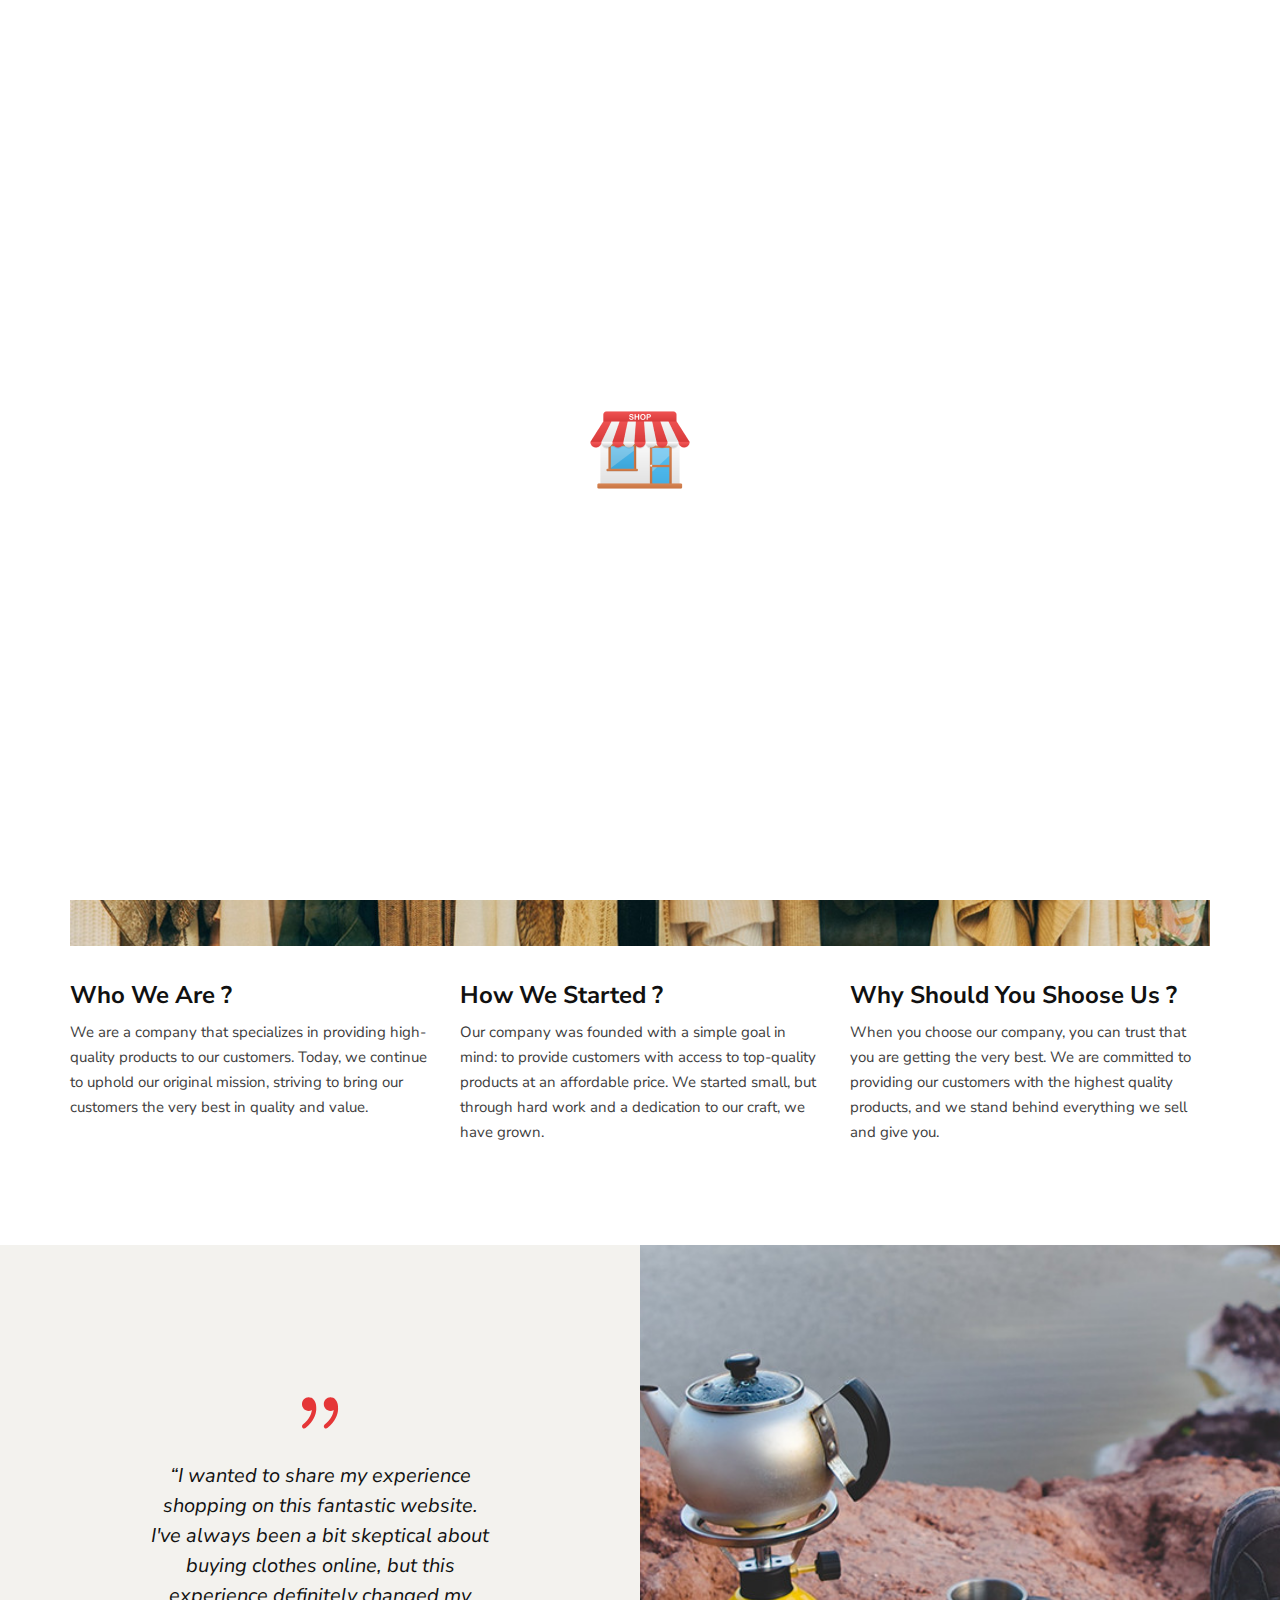
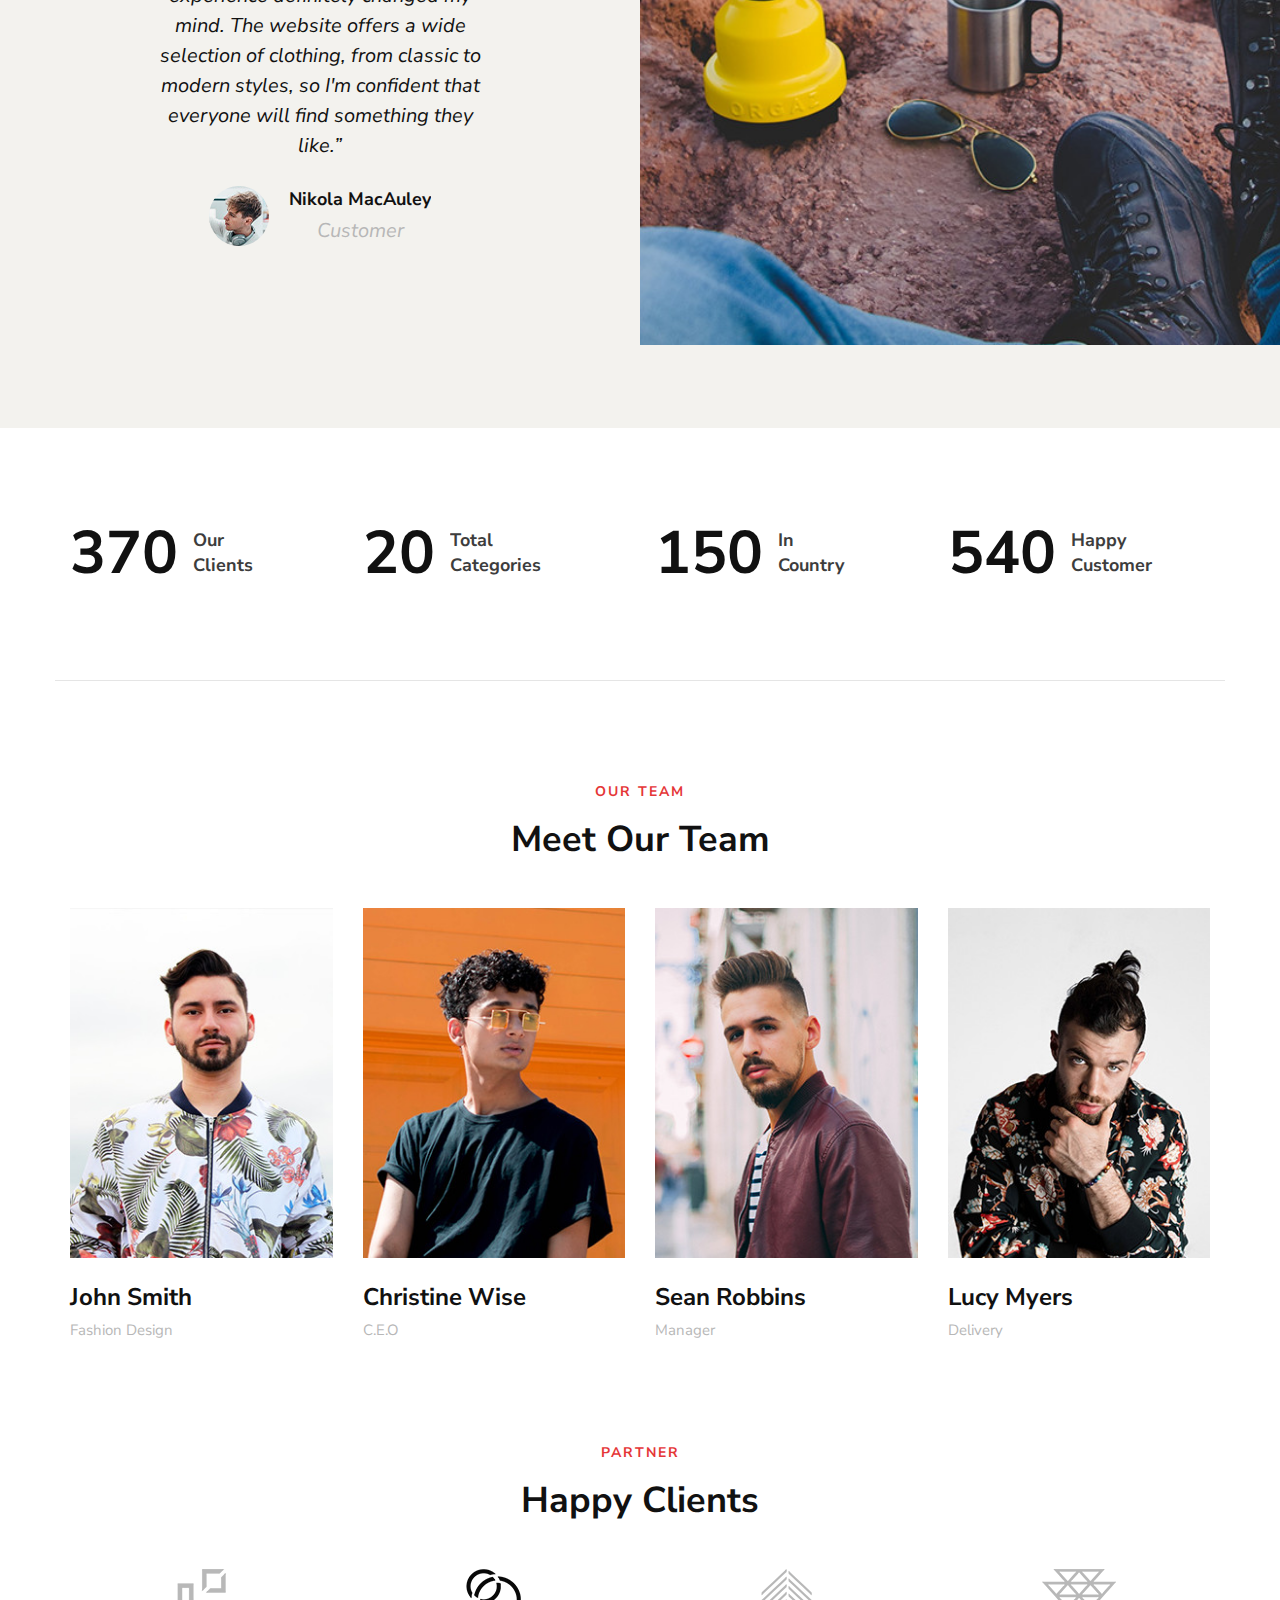
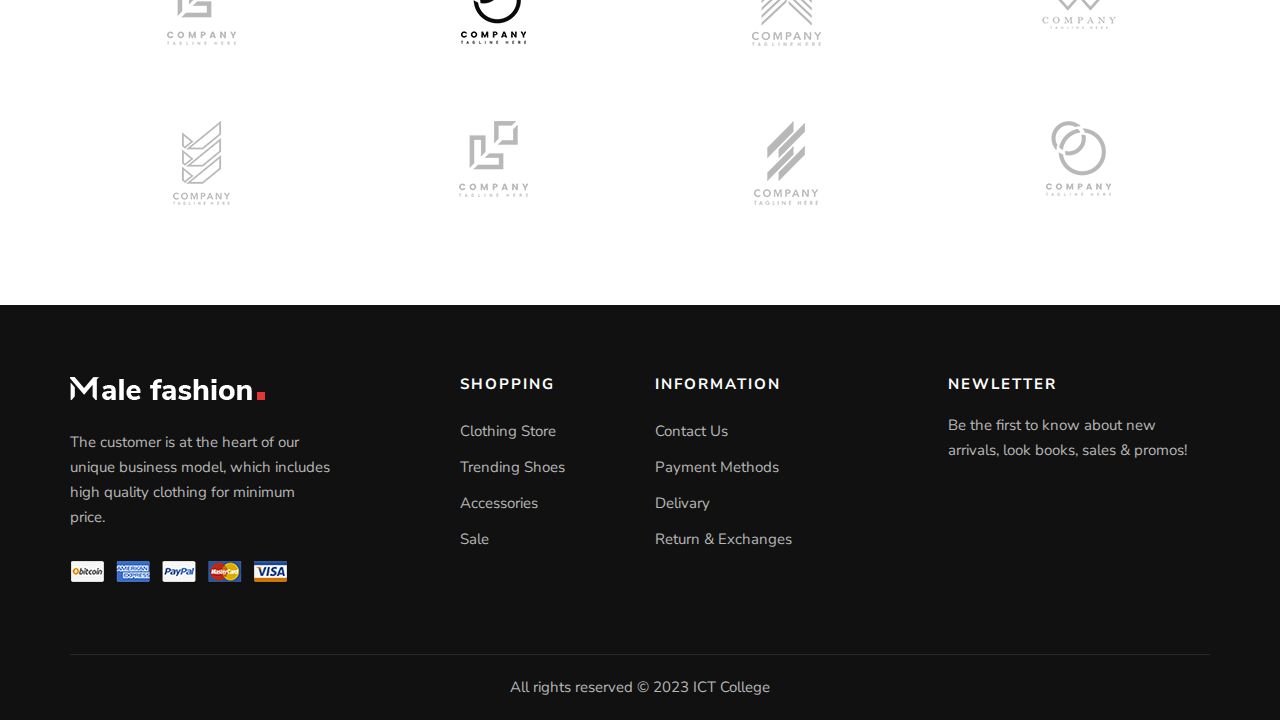
==== about.html @ b4d24809 "summary" ====
<!DOCTYPE html>
<html lang="sr-latin">

<head>
    <meta charset="UTF-8"/>
    <meta http-equiv="X-UA-Compatible" content="ie=edge"/>
    <meta name="viewport" content="width=device-width, initial-scale=1.0"/>
    <meta name="author" content="mailto:uros.vladimirov.45.21@ict.edu.rs"/>
    <meta name="keywords" content="Male_Fashion, Who we Are, How we started, Our team, Shoose us, Partners, experience shopping"/>
    <meta name="copyright" content="Male Fashion 2023"/>
    <meta name="language" content="serbian"/>
    <meta name="description" content="We are a company that specializes in providing high-quality products to our customers. We started small, but through hard work and a dedication to our craft, we have grown."/>
    <title>Male-Fashion | About</title>

    <link rel="shortcut icon" href="img/favicon.ico" type="image/x-icon"/>

    <!-- Google Font -->
    <link href="https://fonts.googleapis.com/css2?family=Nunito+Sans:wght@300;400;600;700;800;900&display=swap"
    rel="stylesheet"/>

    <!-- Css Styles -->
    <link rel="stylesheet" href="css/bootstrap.min.css" type="text/css"/>
    <link rel="stylesheet" href="css/font-awesome.min.css" type="text/css"/>
    <link rel="stylesheet" href="css/elegant-icons.css" type="text/css"/>
    <link rel="stylesheet" href="css/magnific-popup.css" type="text/css"/>
    <link rel="stylesheet" href="css/nice-select.css" type="text/css"/>
    <link rel="stylesheet" href="css/owl.carousel.min.css" type="text/css"/>
    <link rel="stylesheet" href="css/slicknav.min.css" type="text/css"/>
    <link rel="stylesheet" href="css/style.css" type="text/css"/>

</head>

<body>
    <!-- Page Preloder -->
    <!-- <div id="preloder">
        <div class="loader"></div>
    </div> -->
    <div id="preloader">
        <img src="img/pre-loader.png" alt="Loader" />
    </div>

     <!-- Offcanvas Menu Begin -->
     <div class="offcanvas-menu-overlay"></div>
     <div class="offcanvas-menu-wrapper">
         <div class="offcanvas__option">
             <div class="offcanvas__top__hover">
                 <span class="valuta">Usd <i class="arrow_carrot-down"></i></span>
                 <ul class="valute">
                     <li>EUR</li>
                 </ul>
             </div>
         </div>
         <div class="offcanvas__nav__option">
             <a href="wishlist.html"><img src="img/icon/heart.png" alt="Favourites icon"></a>
             <a href="shopping-cart.html"><img src="img/icon/cart.png" alt="Shopping card icon"> <span class="broj-proizvoda-u-kartici"></span></a>
             <div class="price ukupnaCenauKorpi"></div>
         </div>
         <div id="mobile-menu-wrap">
             <div class="slicknav_menu">
                 <a href="#" aria-haspopup="true" role="button" tabindex="0" class="slicknav_btn slicknav_collapsed" style="outline: none;">
                     <span class="slicknav_menutxt">MENU</span>
                     <span class="slicknav_icon"></span>
                     <span class="slicknav_icon-bar"></span>
                     <span class="slicknav_icon-bar"></span>
                     <span class="slicknav_icon-bar"></span>
                 </a>
                 <nav class="slicknav_nav slicknav_hidden" aria-hidden="true" role="menu" style="display: none;">
                 <ul>
                 </ul>
                 <i class="fa fa-times zatvoriMeni"></i>
                 </nav>
             </div>
         </div>
         <div class="offcanvas__text">
             <p>Free shipping, 30-day return or refund guarantee.</p>
         </div>
     </div>
     <!-- Offcanvas Menu End -->
 
     <!-- Header Section Begin -->
     <header class="header">
         <div class="header__top">
             <div class="container">
                 <div class="row">
                     <div class="col-lg-6 col-md-7">
                         <div class="header__top__left">
                             <p>Free shipping, 30-day return or refund guarantee.</p>
                         </div>
                     </div>
                     <div class="col-lg-6 col-md-5">
                         <div class="header__top__right">
                             <div class="header__top__hover">
                                 <span class="valuta">Usd <i class="arrow_carrot-down"></i></span>
                                 <ul class="valute">
                                     <li>EUR</li>
                                 </ul>
                             </div> 
                         </div>
                     </div>
                 </div>
             </div>
         </div>
         <div class="container">
             <div class="row">
                 <div class="col-lg-3 col-md-3">
                     <div class="header__logo">
                         <a href="index.html"><img src="img/logo.png" alt="Male Fashion header logo"></a>
                     </div>
                 </div>
                 <div class="col-lg-6 col-md-6">
                     <nav class="header__menu mobile-menu">
                         <ul>
                            <!-- dinamicki -->
                         </ul>
                     </nav>
                 </div>
                 <div class="col-lg-3 col-md-3">
                     <div class="header__nav__option">
                         <a href="wishlist.html"><img src="img/icon/heart.png" alt="Favourites icon"></a>
                         <a href="shopping-cart.html"><img src="img/icon/cart.png" alt="Shopping card icon"> <span class="broj-proizvoda-u-kartici"></span></a>
                         <div class="price ukupnaCenauKorpi"></div>
                     </div>
                 </div>
             </div>
             <div class="canvas__open"><i class="fa fa-bars"></i></div>
         </div>
     </header>
     <!-- Header Section End -->

    <!-- Breadcrumb Section Begin -->
    <section class="breadcrumb-option">
        <div class="container">
            <div class="row">
                <div class="col-lg-12">
                    <div class="breadcrumb__text">
                        <h4>About Us</h4>
                        <div class="breadcrumb__links">
                            <a href="./index.html">Home</a>
                            <span>About Us</span>
                        </div>
                    </div>
                </div>
            </div>
        </div>
    </section>
    <!-- Breadcrumb Section End -->

    <!-- About Section Begin -->
    <section class="about spad">
        <div class="container">
            <div class="row">
                <div class="col-lg-12">
                    <div class="about__pic">
                        <img src="img/about/about-us.jpg" alt="About us - clothing"/>
                    </div>
                </div>
            </div>
            <div class="row" id="uv-aboutUs">
               <!-- dinamicki -->
            </div>
        </div>
    </section>
    <!-- About Section End -->

    <!-- Testimonial Section Begin -->
    <section class="testimonial">
        <div class="container-fluid">
            <div class="row">
                <div class="col-lg-6 p-0">
                    <div class="testimonial__text">
                        <span class="icon_quotations"></span>
                        <p>“I wanted to share my experience shopping on this fantastic website. I've always been a bit skeptical about buying clothes online, but this experience definitely changed my mind. The website offers a wide selection of clothing, from classic to modern styles, so I'm confident that everyone will find something they like.”
                        </p>
                        <div class="testimonial__author">
                            <div class="testimonial__author__pic">
                                <img src="img/about/testimonial-author.jpg" alt="Testimonial Author"/>
                            </div>
                            <div class="testimonial__author__text">
                                <h5>Nikola MacAuley</h5>
                                <p>Customer</p>
                            </div>
                        </div>
                    </div>
                </div>
                <div class="col-lg-6 p-0">
                    <div class="testimonial__pic set-bg" data-setbg="img/about/testimonial-pic.jpg"></div>
                </div>
            </div>
        </div>
    </section>
    <!-- Testimonial Section End -->

    <!-- Counter Section Begin -->
    <section class="counter spad">
        <div class="container">
            <div class="row">
                <!-- dinamicki -->
            </div>
        </div>
    </section>
    <!-- Counter Section End -->

    <!-- Team Section Begin -->
    <section class="team spad">
        <div class="container">
            <div class="row">
                <div class="col-lg-12">
                    <div class="section-title">
                        <span>Our Team</span>
                        <h2>Meet Our Team</h2>
                    </div>
                </div>
            </div>
            <div class="row" id="uv-aboutUsZaposleni">
               <!-- dinamicki -->
            </div>
        </div>
    </section>
    <!-- Team Section End -->

    <!-- Client Section Begin -->
    <section class="clients spad">
        <div class="container">
            <div class="row">
                <div class="col-lg-12">
                    <div class="section-title">
                        <span>Partner</span>
                        <h2>Happy Clients</h2>
                    </div>
                </div>
            </div>
            <div class="row" id="uv-aboutUsPartneri">
                <!-- dinamicki -->
            </div>
        </div>
    </section>
    <!-- Client Section End -->

    <!-- Footer Section Begin -->
    <footer class="footer">
        <div class="container">
            <div class="row">
                <div class="col-lg-3 col-md-6 col-sm-6">
                    <div class="footer__about">
                        <div class="footer__logo">
                            <a href="index.html"><img src="img/footer-logo.png" alt="Male Fashio Footer Logo"></a>
                        </div>
                        <p>The customer is at the heart of our unique business model, which includes high quality clothing for minimum price.</p>
                        <a href="index.html"><img src="img/payment.png" alt="Payments methods"></a>
                    </div>
                </div>
                <div class="col-lg-2 offset-lg-1 col-md-3 col-sm-6">
                    <div class="footer__widget">
                        <h6>Shopping</h6>
                        <ul>
                            <li><a href="shop.html">Clothing Store</a></li>
                            <li><a href="index.html">Trending Shoes</a></li>
                            <li><a href="shop.html">Accessories</a></li>
                            <li><a href="index.html">Sale</a></li>
                        </ul>
                    </div>
                </div>
                <div class="col-lg-2 col-md-3 col-sm-6">
                    <div class="footer__widget">
                        <h6>Information</h6>
                        <ul>
                            <li><a href="contact.html">Contact Us</a></li>
                            <li><a href="index.html">Payment Methods</a></li>
                            <li><a href="index.html">Delivary</a></li>
                            <li><a href="index.html">Return & Exchanges</a></li>
                        </ul>
                    </div>
                </div>
                <div class="col-lg-3 offset-lg-1 col-md-6 col-sm-6">
                    <div class="footer__widget">
                        <h6>NewLetter</h6>
                        <div class="footer__newslatter">
                            <p>Be the first to know about new arrivals, look books, sales & promos!</p>
                        </div>
                    </div>
                </div>
            </div>
            <div class="row">
                <div class="col-lg-12 text-center">
                    <div class="footer__copyright__text">
                        <p>All rights reserved &copy; 2023 ICT College</p>
                    </div>
                </div>
            </div>
        </div>
    </footer>
    <!-- Footer Section End -->
    <div id="scroll">
        <a href="#"><i class="fa fa-arrow-up"></i></a>
    </div>

    <!-- Search Begin -->
    <div class="search-model">
        <div class="h-100 d-flex align-items-center justify-content-center">
            <div class="search-close-switch">+</div>
            <form class="search-model-form">
                <input type="text" id="search-input" placeholder="Search here.....">
            </form>
        </div>
    </div>
    <!-- Search End -->

    <!-- Js Plugins -->
    <script src="js/jquery-3.3.1.min.js"></script>
    <script src="js/bootstrap.min.js"></script>
    <script src="js/jquery.nice-select.min.js"></script>
    <script src="js/jquery.nicescroll.min.js"></script>
    <script src="js/jquery.magnific-popup.min.js"></script>
    <script src="js/jquery.countdown.min.js"></script>
    <script src="js/jquery.slicknav.js"></script>
    <script src="js/mixitup.min.js"></script>
    <script src="js/owl.carousel.min.js"></script>
    <script src="js/custom.js"></script>
    <!-- <script src="js/main.js"></script> -->
</body>

</html>
---- css/elegant-icons.css ----
@font-face {
	font-family: 'ElegantIcons';
	src:url('../fonts/ElegantIcons.eot');
	src:url('../fonts/ElegantIcons.eot?#iefix') format('embedded-opentype'),
		url('../fonts/ElegantIcons.woff') format('woff'),
		url('../fonts/ElegantIcons.ttf') format('truetype'),
		url('../fonts/ElegantIcons.svg#ElegantIcons') format('svg');
	font-weight: normal;
	font-style: normal;
}

/* Use the following CSS code if you want to use data attributes for inserting your icons */
[data-icon]:before {
	font-family: 'ElegantIcons';
	content: attr(data-icon);
	speak: none;
	font-weight: normal;
	font-variant: normal;
	text-transform: none;
	line-height: 1;
	-webkit-font-smoothing: antialiased;
	-moz-osx-font-smoothing: grayscale;
}

/* Use the following CSS code if you want to have a class per icon */
/*
Instead of a list of all class selectors,
you can use the generic selector below, but it's slower:
[class*="your-class-prefix"] {
*/
.arrow_up, .arrow_down, .arrow_left, .arrow_right, .arrow_left-up, .arrow_right-up, .arrow_right-down, .arrow_left-down, .arrow-up-down, .arrow_up-down_alt, .arrow_left-right_alt, .arrow_left-right, .arrow_expand_alt2, .arrow_expand_alt, .arrow_condense, .arrow_expand, .arrow_move, .arrow_carrot-up, .arrow_carrot-down, .arrow_carrot-left, .arrow_carrot-right, .arrow_carrot-2up, .arrow_carrot-2down, .arrow_carrot-2left, .arrow_carrot-2right, .arrow_carrot-up_alt2, .arrow_carrot-down_alt2, .arrow_carrot-left_alt2, .arrow_carrot-right_alt2, .arrow_carrot-2up_alt2, .arrow_carrot-2down_alt2, .arrow_carrot-2left_alt2, .arrow_carrot-2right_alt2, .arrow_triangle-up, .arrow_triangle-down, .arrow_triangle-left, .arrow_triangle-right, .arrow_triangle-up_alt2, .arrow_triangle-down_alt2, .arrow_triangle-left_alt2, .arrow_triangle-right_alt2, .arrow_back, .icon_minus-06, .icon_plus, .icon_close, .icon_check, .icon_minus_alt2, .icon_plus_alt2, .icon_close_alt2, .icon_check_alt2, .icon_zoom-out_alt, .icon_zoom-in_alt, .icon_search, .icon_box-empty, .icon_box-selected, .icon_minus-box, .icon_plus-box, .icon_box-checked, .icon_circle-empty, .icon_circle-slelected, .icon_stop_alt2, .icon_stop, .icon_pause_alt2, .icon_pause, .icon_menu, .icon_menu-square_alt2, .icon_menu-circle_alt2, .icon_ul, .icon_ol, .icon_adjust-horiz, .icon_adjust-vert, .icon_document_alt, .icon_documents_alt, .icon_pencil, .icon_pencil-edit_alt, .icon_pencil-edit, .icon_folder-alt, .icon_folder-open_alt, .icon_folder-add_alt, .icon_info_alt, .icon_error-oct_alt, .icon_error-circle_alt, .icon_error-triangle_alt, .icon_question_alt2, .icon_question, .icon_comment_alt, .icon_chat_alt, .icon_vol-mute_alt, .icon_volume-low_alt, .icon_volume-high_alt, .icon_quotations, .icon_quotations_alt2, .icon_clock_alt, .icon_lock_alt, .icon_lock-open_alt, .icon_key_alt, .icon_cloud_alt, .icon_cloud-upload_alt, .icon_cloud-download_alt, .icon_image, .icon_images, .icon_lightbulb_alt, .icon_gift_alt, .icon_house_alt, .icon_genius, .icon_mobile, .icon_tablet, .icon_laptop, .icon_desktop, .icon_camera_alt, .icon_mail_alt, .icon_cone_alt, .icon_ribbon_alt, .icon_bag_alt, .icon_creditcard, .icon_cart_alt, .icon_paperclip, .icon_tag_alt, .icon_tags_alt, .icon_trash_alt, .icon_cursor_alt, .icon_mic_alt, .icon_compass_alt, .icon_pin_alt, .icon_pushpin_alt, .icon_map_alt, .icon_drawer_alt, .icon_toolbox_alt, .icon_book_alt, .icon_calendar, .icon_film, .icon_table, .icon_contacts_alt, .icon_headphones, .icon_lifesaver, .icon_piechart, .icon_refresh, .icon_link_alt, .icon_link, .icon_loading, .icon_blocked, .icon_archive_alt, .icon_heart_alt, .icon_star_alt, .icon_star-half_alt, .icon_star, .icon_star-half, .icon_tools, .icon_tool, .icon_cog, .icon_cogs, .arrow_up_alt, .arrow_down_alt, .arrow_left_alt, .arrow_right_alt, .arrow_left-up_alt, .arrow_right-up_alt, .arrow_right-down_alt, .arrow_left-down_alt, .arrow_condense_alt, .arrow_expand_alt3, .arrow_carrot_up_alt, .arrow_carrot-down_alt, .arrow_carrot-left_alt, .arrow_carrot-right_alt, .arrow_carrot-2up_alt, .arrow_carrot-2dwnn_alt, .arrow_carrot-2left_alt, .arrow_carrot-2right_alt, .arrow_triangle-up_alt, .arrow_triangle-down_alt, .arrow_triangle-left_alt, .arrow_triangle-right_alt, .icon_minus_alt, .icon_plus_alt, .icon_close_alt, .icon_check_alt, .icon_zoom-out, .icon_zoom-in, .icon_stop_alt, .icon_menu-square_alt, .icon_menu-circle_alt, .icon_document, .icon_documents, .icon_pencil_alt, .icon_folder, .icon_folder-open, .icon_folder-add, .icon_folder_upload, .icon_folder_download, .icon_info, .icon_error-circle, .icon_error-oct, .icon_error-triangle, .icon_question_alt, .icon_comment, .icon_chat, .icon_vol-mute, .icon_volume-low, .icon_volume-high, .icon_quotations_alt, .icon_clock, .icon_lock, .icon_lock-open, .icon_key, .icon_cloud, .icon_cloud-upload, .icon_cloud-download, .icon_lightbulb, .icon_gift, .icon_house, .icon_camera, .icon_mail, .icon_cone, .icon_ribbon, .icon_bag, .icon_cart, .icon_tag, .icon_tags, .icon_trash, .icon_cursor, .icon_mic, .icon_compass, .icon_pin, .icon_pushpin, .icon_map, .icon_drawer, .icon_toolbox, .icon_book, .icon_contacts, .icon_archive, .icon_heart, .icon_profile, .icon_group, .icon_grid-2x2, .icon_grid-3x3, .icon_music, .icon_pause_alt, .icon_phone, .icon_upload, .icon_download, .social_facebook, .social_twitter, .social_pinterest, .social_googleplus, .social_tumblr, .social_tumbleupon, .social_wordpress, .social_instagram, .social_dribbble, .social_vimeo, .social_linkedin, .social_rss, .social_deviantart, .social_share, .social_myspace, .social_skype, .social_youtube, .social_picassa, .social_googledrive, .social_flickr, .social_blogger, .social_spotify, .social_delicious, .social_facebook_circle, .social_twitter_circle, .social_pinterest_circle, .social_googleplus_circle, .social_tumblr_circle, .social_stumbleupon_circle, .social_wordpress_circle, .social_instagram_circle, .social_dribbble_circle, .social_vimeo_circle, .social_linkedin_circle, .social_rss_circle, .social_deviantart_circle, .social_share_circle, .social_myspace_circle, .social_skype_circle, .social_youtube_circle, .social_picassa_circle, .social_googledrive_alt2, .social_flickr_circle, .social_blogger_circle, .social_spotify_circle, .social_delicious_circle, .social_facebook_square, .social_twitter_square, .social_pinterest_square, .social_googleplus_square, .social_tumblr_square, .social_stumbleupon_square, .social_wordpress_square, .social_instagram_square, .social_dribbble_square, .social_vimeo_square, .social_linkedin_square, .social_rss_square, .social_deviantart_square, .social_share_square, .social_myspace_square, .social_skype_square, .social_youtube_square, .social_picassa_square, .social_googledrive_square, .social_flickr_square, .social_blogger_square, .social_spotify_square, .social_delicious_square, .icon_printer, .icon_calulator, .icon_building, .icon_floppy, .icon_drive, .icon_search-2, .icon_id, .icon_id-2, .icon_puzzle, .icon_like, .icon_dislike, .icon_mug, .icon_currency, .icon_wallet, .icon_pens, .icon_easel, .icon_flowchart, .icon_datareport, .icon_briefcase, .icon_shield, .icon_percent, .icon_globe, .icon_globe-2, .icon_target, .icon_hourglass, .icon_balance, .icon_rook, .icon_printer-alt, .icon_calculator_alt, .icon_building_alt, .icon_floppy_alt, .icon_drive_alt, .icon_search_alt, .icon_id_alt, .icon_id-2_alt, .icon_puzzle_alt, .icon_like_alt, .icon_dislike_alt, .icon_mug_alt, .icon_currency_alt, .icon_wallet_alt, .icon_pens_alt, .icon_easel_alt, .icon_flowchart_alt, .icon_datareport_alt, .icon_briefcase_alt, .icon_shield_alt, .icon_percent_alt, .icon_globe_alt, .icon_clipboard {
	font-family: 'ElegantIcons';
	speak: none;
	font-style: normal;
	font-weight: normal;
	font-variant: normal;
	text-transform: none;
	line-height: 1;
	-webkit-font-smoothing: antialiased;
}
.arrow_up:before {
	content: "\21";
}
.arrow_down:before {
	content: "\22";
}
.arrow_left:before {
	content: "\23";
}
.arrow_right:before {
	content: "\24";
}
.arrow_left-up:before {
	content: "\25";
}
.arrow_right-up:before {
	content: "\26";
}
.arrow_right-down:before {
	content: "\27";
}
.arrow_left-down:before {
	content: "\28";
}
.arrow-up-down:before {
	content: "\29";
}
.arrow_up-down_alt:before {
	content: "\2a";
}
.arrow_left-right_alt:before {
	content: "\2b";
}
.arrow_left-right:before {
	content: "\2c";
}
.arrow_expand_alt2:before {
	content: "\2d";
}
.arrow_expand_alt:before {
	content: "\2e";
}
.arrow_condense:before {
	content: "\2f";
}
.arrow_expand:before {
	content: "\30";
}
.arrow_move:before {
	content: "\31";
}
.arrow_carrot-up:before {
	content: "\32";
}
.arrow_carrot-down:before {
	content: "\33";
}
.arrow_carrot-left:before {
	content: "\34";
}
.arrow_carrot-right:before {
	content: "\35";
}
.arrow_carrot-2up:before {
	content: "\36";
}
.arrow_carrot-2down:before {
	content: "\37";
}
.arrow_carrot-2left:before {
	content: "\38";
}
.arrow_carrot-2right:before {
	content: "\39";
}
.arrow_carrot-up_alt2:before {
	content: "\3a";
}
.arrow_carrot-down_alt2:before {
	content: "\3b";
}
.arrow_carrot-left_alt2:before {
	content: "\3c";
}
.arrow_carrot-right_alt2:before {
	content: "\3d";
}
.arrow_carrot-2up_alt2:before {
	content: "\3e";
}
.arrow_carrot-2down_alt2:before {
	content: "\3f";
}
.arrow_carrot-2left_alt2:before {
	content: "\40";
}
.arrow_carrot-2right_alt2:before {
	content: "\41";
}
.arrow_triangle-up:before {
	content: "\42";
}
.arrow_triangle-down:before {
	content: "\43";
}
.arrow_triangle-left:before {
	content: "\44";
}
.arrow_triangle-right:before {
	content: "\45";
}
.arrow_triangle-up_alt2:before {
	content: "\46";
}
.arrow_triangle-down_alt2:before {
	content: "\47";
}
.arrow_triangle-left_alt2:before {
	content: "\48";
}
.arrow_triangle-right_alt2:before {
	content: "\49";
}
.arrow_back:before {
	content: "\4a";
}
.icon_minus-06:before {
	content: "\4b";
}
.icon_plus:before {
	content: "\4c";
}
.icon_close:before {
	content: "\4d";
}
.icon_check:before {
	content: "\4e";
}
.icon_minus_alt2:before {
	content: "\4f";
}
.icon_plus_alt2:before {
	content: "\50";
}
.icon_close_alt2:before {
	content: "\51";
}
.icon_check_alt2:before {
	content: "\52";
}
.icon_zoom-out_alt:before {
	content: "\53";
}
.icon_zoom-in_alt:before {
	content: "\54";
}
.icon_search:before {
	content: "\55";
}
.icon_box-empty:before {
	content: "\56";
}
.icon_box-selected:before {
	content: "\57";
}
.icon_minus-box:before {
	content: "\58";
}
.icon_plus-box:before {
	content: "\59";
}
.icon_box-checked:before {
	content: "\5a";
}
.icon_circle-empty:before {
	content: "\5b";
}
.icon_circle-slelected:before {
	content: "\5c";
}
.icon_stop_alt2:before {
	content: "\5d";
}
.icon_stop:before {
	content: "\5e";
}
.icon_pause_alt2:before {
	content: "\5f";
}
.icon_pause:before {
	content: "\60";
}
.icon_menu:before {
	content: "\61";
}
.icon_menu-square_alt2:before {
	content: "\62";
}
.icon_menu-circle_alt2:before {
	content: "\63";
}
.icon_ul:before {
	content: "\64";
}
.icon_ol:before {
	content: "\65";
}
.icon_adjust-horiz:before {
	content: "\66";
}
.icon_adjust-vert:before {
	content: "\67";
}
.icon_document_alt:before {
	content: "\68";
}
.icon_documents_alt:before {
	content: "\69";
}
.icon_pencil:before {
	content: "\6a";
}
.icon_pencil-edit_alt:before {
	content: "\6b";
}
.icon_pencil-edit:before {
	content: "\6c";
}
.icon_folder-alt:before {
	content: "\6d";
}
.icon_folder-open_alt:before {
	content: "\6e";
}
.icon_folder-add_alt:before {
	content: "\6f";
}
.icon_info_alt:before {
	content: "\70";
}
.icon_error-oct_alt:before {
	content: "\71";
}
.icon_error-circle_alt:before {
	content: "\72";
}
.icon_error-triangle_alt:before {
	content: "\73";
}
.icon_question_alt2:before {
	content: "\74";
}
.icon_question:before {
	content: "\75";
}
.icon_comment_alt:before {
	content: "\76";
}
.icon_chat_alt:before {
	content: "\77";
}
.icon_vol-mute_alt:before {
	content: "\78";
}
.icon_volume-low_alt:before {
	content: "\79";
}
.icon_volume-high_alt:before {
	content: "\7a";
}
.icon_quotations:before {
	content: "\7b";
}
.icon_quotations_alt2:before {
	content: "\7c";
}
.icon_clock_alt:before {
	content: "\7d";
}
.icon_lock_alt:before {
	content: "\7e";
}
.icon_lock-open_alt:before {
	content: "\e000";
}
.icon_key_alt:before {
	content: "\e001";
}
.icon_cloud_alt:before {
	content: "\e002";
}
.icon_cloud-upload_alt:before {
	content: "\e003";
}
.icon_cloud-download_alt:before {
	content: "\e004";
}
.icon_image:before {
	content: "\e005";
}
.icon_images:before {
	content: "\e006";
}
.icon_lightbulb_alt:before {
	content: "\e007";
}
.icon_gift_alt:before {
	content: "\e008";
}
.icon_house_alt:before {
	content: "\e009";
}
.icon_genius:before {
	content: "\e00a";
}
.icon_mobile:before {
	content: "\e00b";
}
.icon_tablet:before {
	content: "\e00c";
}
.icon_laptop:before {
	content: "\e00d";
}
.icon_desktop:before {
	content: "\e00e";
}
.icon_camera_alt:before {
	content: "\e00f";
}
.icon_mail_alt:before {
	content: "\e010";
}
.icon_cone_alt:before {
	content: "\e011";
}
.icon_ribbon_alt:before {
	content: "\e012";
}
.icon_bag_alt:before {
	content: "\e013";
}
.icon_creditcard:before {
	content: "\e014";
}
.icon_cart_alt:before {
	content: "\e015";
}
.icon_paperclip:before {
	content: "\e016";
}
.icon_tag_alt:before {
	content: "\e017";
}
.icon_tags_alt:before {
	content: "\e018";
}
.icon_trash_alt:before {
	content: "\e019";
}
.icon_cursor_alt:before {
	content: "\e01a";
}
.icon_mic_alt:before {
	content: "\e01b";
}
.icon_compass_alt:before {
	content: "\e01c";
}
.icon_pin_alt:before {
	content: "\e01d";
}
.icon_pushpin_alt:before {
	content: "\e01e";
}
.icon_map_alt:before {
	content: "\e01f";
}
.icon_drawer_alt:before {
	content: "\e020";
}
.icon_toolbox_alt:before {
	content: "\e021";
}
.icon_book_alt:before {
	content: "\e022";
}
.icon_calendar:before {
	content: "\e023";
}
.icon_film:before {
	content: "\e024";
}
.icon_table:before {
	content: "\e025";
}
.icon_contacts_alt:before {
	content: "\e026";
}
.icon_headphones:before {
	content: "\e027";
}
.icon_lifesaver:before {
	content: "\e028";
}
.icon_piechart:before {
	content: "\e029";
}
.icon_refresh:before {
	content: "\e02a";
}
.icon_link_alt:before {
	content: "\e02b";
}
.icon_link:before {
	content: "\e02c";
}
.icon_loading:before {
	content: "\e02d";
}
.icon_blocked:before {
	content: "\e02e";
}
.icon_archive_alt:before {
	content: "\e02f";
}
.icon_heart_alt:before {
	content: "\e030";
}
.icon_star_alt:before {
	content: "\e031";
}
.icon_star-half_alt:before {
	content: "\e032";
}
.icon_star:before {
	content: "\e033";
}
.icon_star-half:before {
	content: "\e034";
}
.icon_tools:before {
	content: "\e035";
}
.icon_tool:before {
	content: "\e036";
}
.icon_cog:before {
	content: "\e037";
}
.icon_cogs:before {
	content: "\e038";
}
.arrow_up_alt:before {
	content: "\e039";
}
.arrow_down_alt:before {
	content: "\e03a";
}
.arrow_left_alt:before {
	content: "\e03b";
}
.arrow_right_alt:before {
	content: "\e03c";
}
.arrow_left-up_alt:before {
	content: "\e03d";
}
.arrow_right-up_alt:before {
	content: "\e03e";
}
.arrow_right-down_alt:before {
	content: "\e03f";
}
.arrow_left-down_alt:before {
	content: "\e040";
}
.arrow_condense_alt:before {
	content: "\e041";
}
.arrow_expand_alt3:before {
	content: "\e042";
}
.arrow_carrot_up_alt:before {
	content: "\e043";
}
.arrow_carrot-down_alt:before {
	content: "\e044";
}
.arrow_carrot-left_alt:before {
	content: "\e045";
}
.arrow_carrot-right_alt:before {
	content: "\e046";
}
.arrow_carrot-2up_alt:before {
	content: "\e047";
}
.arrow_carrot-2dwnn_alt:before {
	content: "\e048";
}
.arrow_carrot-2left_alt:before {
	content: "\e049";
}
.arrow_carrot-2right_alt:before {
	content: "\e04a";
}
.arrow_triangle-up_alt:before {
	content: "\e04b";
}
.arrow_triangle-down_alt:before {
	content: "\e04c";
}
.arrow_triangle-left_alt:before {
	content: "\e04d";
}
.arrow_triangle-right_alt:before {
	content: "\e04e";
}
.icon_minus_alt:before {
	content: "\e04f";
}
.icon_plus_alt:before {
	content: "\e050";
}
.icon_close_alt:before {
	content: "\e051";
}
.icon_check_alt:before {
	content: "\e052";
}
.icon_zoom-out:before {
	content: "\e053";
}
.icon_zoom-in:before {
	content: "\e054";
}
.icon_stop_alt:before {
	content: "\e055";
}
.icon_menu-square_alt:before {
	content: "\e056";
}
.icon_menu-circle_alt:before {
	content: "\e057";
}
.icon_document:before {
	content: "\e058";
}
.icon_documents:before {
	content: "\e059";
}
.icon_pencil_alt:before {
	content: "\e05a";
}
.icon_folder:before {
	content: "\e05b";
}
.icon_folder-open:before {
	content: "\e05c";
}
.icon_folder-add:before {
	content: "\e05d";
}
.icon_folder_upload:before {
	content: "\e05e";
}
.icon_folder_download:before {
	content: "\e05f";
}
.icon_info:before {
	content: "\e060";
}
.icon_error-circle:before {
	content: "\e061";
}
.icon_error-oct:before {
	content: "\e062";
}
.icon_error-triangle:before {
	content: "\e063";
}
.icon_question_alt:before {
	content: "\e064";
}
.icon_comment:before {
	content: "\e065";
}
.icon_chat:before {
	content: "\e066";
}
.icon_vol-mute:before {
	content: "\e067";
}
.icon_volume-low:before {
	content: "\e068";
}
.icon_volume-high:before {
	content: "\e069";
}
.icon_quotations_alt:before {
	content: "\e06a";
}
.icon_clock:before {
	content: "\e06b";
}
.icon_lock:before {
	content: "\e06c";
}
.icon_lock-open:before {
	content: "\e06d";
}
.icon_key:before {
	content: "\e06e";
}
.icon_cloud:before {
	content: "\e06f";
}
.icon_cloud-upload:before {
	content: "\e070";
}
.icon_cloud-download:before {
	content: "\e071";
}
.icon_lightbulb:before {
	content: "\e072";
}
.icon_gift:before {
	content: "\e073";
}
.icon_house:before {
	content: "\e074";
}
.icon_camera:before {
	content: "\e075";
}
.icon_mail:before {
	content: "\e076";
}
.icon_cone:before {
	content: "\e077";
}
.icon_ribbon:before {
	content: "\e078";
}
.icon_bag:before {
	content: "\e079";
}
.icon_cart:before {
	content: "\e07a";
}
.icon_tag:before {
	content: "\e07b";
}
.icon_tags:before {
	content: "\e07c";
}
.icon_trash:before {
	content: "\e07d";
}
.icon_cursor:before {
	content: "\e07e";
}
.icon_mic:before {
	content: "\e07f";
}
.icon_compass:before {
	content: "\e080";
}
.icon_pin:before {
	content: "\e081";
}
.icon_pushpin:before {
	content: "\e082";
}
.icon_map:before {
	content: "\e083";
}
.icon_drawer:before {
	content: "\e084";
}
.icon_toolbox:before {
	content: "\e085";
}
.icon_book:before {
	content: "\e086";
}
.icon_contacts:before {
	content: "\e087";
}
.icon_archive:before {
	content: "\e088";
}
.icon_heart:before {
	content: "\e089";
}
.icon_profile:before {
	content: "\e08a";
}
.icon_group:before {
	content: "\e08b";
}
.icon_grid-2x2:before {
	content: "\e08c";
}
.icon_grid-3x3:before {
	content: "\e08d";
}
.icon_music:before {
	content: "\e08e";
}
.icon_pause_alt:before {
	content: "\e08f";
}
.icon_phone:before {
	content: "\e090";
}
.icon_upload:before {
	content: "\e091";
}
.icon_download:before {
	content: "\e092";
}
.social_facebook:before {
	content: "\e093";
}
.social_twitter:before {
	content: "\e094";
}
.social_pinterest:before {
	content: "\e095";
}
.social_googleplus:before {
	content: "\e096";
}
.social_tumblr:before {
	content: "\e097";
}
.social_tumbleupon:before {
	content: "\e098";
}
.social_wordpress:before {
	content: "\e099";
}
.social_instagram:before {
	content: "\e09a";
}
.social_dribbble:before {
	content: "\e09b";
}
.social_vimeo:before {
	content: "\e09c";
}
.social_linkedin:before {
	content: "\e09d";
}
.social_rss:before {
	content: "\e09e";
}
.social_deviantart:before {
	content: "\e09f";
}
.social_share:before {
	content: "\e0a0";
}
.social_myspace:before {
	content: "\e0a1";
}
.social_skype:before {
	content: "\e0a2";
}
.social_youtube:before {
	content: "\e0a3";
}
.social_picassa:before {
	content: "\e0a4";
}
.social_googledrive:before {
	content: "\e0a5";
}
.social_flickr:before {
	content: "\e0a6";
}
.social_blogger:before {
	content: "\e0a7";
}
.social_spotify:before {
	content: "\e0a8";
}
.social_delicious:before {
	content: "\e0a9";
}
.social_facebook_circle:before {
	content: "\e0aa";
}
.social_twitter_circle:before {
	content: "\e0ab";
}
.social_pinterest_circle:before {
	content: "\e0ac";
}
.social_googleplus_circle:before {
	content: "\e0ad";
}
.social_tumblr_circle:before {
	content: "\e0ae";
}
.social_stumbleupon_circle:before {
	content: "\e0af";
}
.social_wordpress_circle:before {
	content: "\e0b0";
}
.social_instagram_circle:before {
	content: "\e0b1";
}
.social_dribbble_circle:before {
	content: "\e0b2";
}
.social_vimeo_circle:before {
	content: "\e0b3";
}
.social_linkedin_circle:before {
	content: "\e0b4";
}
.social_rss_circle:before {
	content: "\e0b5";
}
.social_deviantart_circle:before {
	content: "\e0b6";
}
.social_share_circle:before {
	content: "\e0b7";
}
.social_myspace_circle:before {
	content: "\e0b8";
}
.social_skype_circle:before {
	content: "\e0b9";
}
.social_youtube_circle:before {
	content: "\e0ba";
}
.social_picassa_circle:before {
	content: "\e0bb";
}
.social_googledrive_alt2:before {
	content: "\e0bc";
}
.social_flickr_circle:before {
	content: "\e0bd";
}
.social_blogger_circle:before {
	content: "\e0be";
}
.social_spotify_circle:before {
	content: "\e0bf";
}
.social_delicious_circle:before {
	content: "\e0c0";
}
.social_facebook_square:before {
	content: "\e0c1";
}
.social_twitter_square:before {
	content: "\e0c2";
}
.social_pinterest_square:before {
	content: "\e0c3";
}
.social_googleplus_square:before {
	content: "\e0c4";
}
.social_tumblr_square:before {
	content: "\e0c5";
}
.social_stumbleupon_square:before {
	content: "\e0c6";
}
.social_wordpress_square:before {
	content: "\e0c7";
}
.social_instagram_square:before {
	content: "\e0c8";
}
.social_dribbble_square:before {
	content: "\e0c9";
}
.social_vimeo_square:before {
	content: "\e0ca";
}
.social_linkedin_square:before {
	content: "\e0cb";
}
.social_rss_square:before {
	content: "\e0cc";
}
.social_deviantart_square:before {
	content: "\e0cd";
}
.social_share_square:before {
	content: "\e0ce";
}
.social_myspace_square:before {
	content: "\e0cf";
}
.social_skype_square:before {
	content: "\e0d0";
}
.social_youtube_square:before {
	content: "\e0d1";
}
.social_picassa_square:before {
	content: "\e0d2";
}
.social_googledrive_square:before {
	content: "\e0d3";
}
.social_flickr_square:before {
	content: "\e0d4";
}
.social_blogger_square:before {
	content: "\e0d5";
}
.social_spotify_square:before {
	content: "\e0d6";
}
.social_delicious_square:before {
	content: "\e0d7";
}
.icon_printer:before {
	content: "\e103";
}
.icon_calulator:before {
	content: "\e0ee";
}
.icon_building:before {
	content: "\e0ef";
}
.icon_floppy:before {
	content: "\e0e8";
}
.icon_drive:before {
	content: "\e0ea";
}
.icon_search-2:before {
	content: "\e101";
}
.icon_id:before {
	content: "\e107";
}
.icon_id-2:before {
	content: "\e108";
}
.icon_puzzle:before {
	content: "\e102";
}
.icon_like:before {
	content: "\e106";
}
.icon_dislike:before {
	content: "\e0eb";
}
.icon_mug:before {
	content: "\e105";
}
.icon_currency:before {
	content: "\e0ed";
}
.icon_wallet:before {
	content: "\e100";
}
.icon_pens:before {
	content: "\e104";
}
.icon_easel:before {
	content: "\e0e9";
}
.icon_flowchart:before {
	content: "\e109";
}
.icon_datareport:before {
	content: "\e0ec";
}
.icon_briefcase:before {
	content: "\e0fe";
}
.icon_shield:before {
	content: "\e0f6";
}
.icon_percent:before {
	content: "\e0fb";
}
.icon_globe:before {
	content: "\e0e2";
}
.icon_globe-2:before {
	content: "\e0e3";
}
.icon_target:before {
	content: "\e0f5";
}
.icon_hourglass:before {
	content: "\e0e1";
}
.icon_balance:before {
	content: "\e0ff";
}
.icon_rook:before {
	content: "\e0f8";
}
.icon_printer-alt:before {
	content: "\e0fa";
}
.icon_calculator_alt:before {
	content: "\e0e7";
}
.icon_building_alt:before {
	content: "\e0fd";
}
.icon_floppy_alt:before {
	content: "\e0e4";
}
.icon_drive_alt:before {
	content: "\e0e5";
}
.icon_search_alt:before {
	content: "\e0f7";
}
.icon_id_alt:before {
	content: "\e0e0";
}
.icon_id-2_alt:before {
	content: "\e0fc";
}
.icon_puzzle_alt:before {
	content: "\e0f9";
}
.icon_like_alt:before {
	content: "\e0dd";
}
.icon_dislike_alt:before {
	content: "\e0f1";
}
.icon_mug_alt:before {
	content: "\e0dc";
}
.icon_currency_alt:before {
	content: "\e0f3";
}
.icon_wallet_alt:before {
	content: "\e0d8";
}
.icon_pens_alt:before {
	content: "\e0db";
}
.icon_easel_alt:before {
	content: "\e0f0";
}
.icon_flowchart_alt:before {
	content: "\e0df";
}
.icon_datareport_alt:before {
	content: "\e0f2";
}
.icon_briefcase_alt:before {
	content: "\e0f4";
}
.icon_shield_alt:before {
	content: "\e0d9";
}
.icon_percent_alt:before {
	content: "\e0da";
}
.icon_globe_alt:before {
	content: "\e0de";
}
.icon_clipboard:before {
	content: "\e0e6";
}


	.glyph {
		float: left;
		text-align: center;
		padding: .75em;
		margin: .4em 1.5em .75em 0;
		width: 6em;
text-shadow: none;
	}
        .glyph_big {
        font-size: 128px;
        color: #59c5dc;
        float: left;
        margin-right: 20px;
        }

        .glyph div { padding-bottom: 10px;}

	.glyph input {
		font-family: consolas, monospace;
		font-size: 12px;
		width: 100%;
		text-align: center;
		border: 0;
		box-shadow: 0 0 0 1px #ccc;
		padding: .2em;
                -moz-border-radius: 5px;
                -webkit-border-radius: 5px;
	}
	.centered {
		margin-left: auto;
		margin-right: auto;
	}
	.glyph .fs1 {
		font-size: 2em;
	}
---- css/nice-select.css ----
.nice-select {
  -webkit-tap-highlight-color: transparent;
  background-color: #fff;
  border-radius: 5px;
  border: solid 1px #e8e8e8;
  box-sizing: border-box;
  clear: both;
  cursor: pointer;
  display: block;
  float: left;
  font-family: inherit;
  font-size: 14px;
  font-weight: normal;
  height: 42px;
  line-height: 40px;
  outline: none;
  padding-left: 18px;
  padding-right: 30px;
  position: relative;
  text-align: left !important;
  -webkit-transition: all 0.2s ease-in-out;
  transition: all 0.2s ease-in-out;
  -webkit-user-select: none;
     -moz-user-select: none;
      -ms-user-select: none;
          user-select: none;
  white-space: nowrap;
  width: auto; }
  .nice-select:hover {
    border-color: #dbdbdb; }
  .nice-select:active, .nice-select.open, .nice-select:focus {
    border-color: #999; }
  .nice-select:after {
    border-bottom: 2px solid #999;
    border-right: 2px solid #999;
    content: '';
    display: block;
    height: 5px;
    margin-top: -4px;
    pointer-events: none;
    position: absolute;
    right: 12px;
    top: 50%;
    -webkit-transform-origin: 66% 66%;
        -ms-transform-origin: 66% 66%;
            transform-origin: 66% 66%;
    -webkit-transform: rotate(45deg);
        -ms-transform: rotate(45deg);
            transform: rotate(45deg);
    -webkit-transition: all 0.15s ease-in-out;
    transition: all 0.15s ease-in-out;
    width: 5px; }
  .nice-select.open:after {
    -webkit-transform: rotate(-135deg);
        -ms-transform: rotate(-135deg);
            transform: rotate(-135deg); }
  .nice-select.open .list {
    opacity: 1;
    pointer-events: auto;
    -webkit-transform: scale(1) translateY(0);
        -ms-transform: scale(1) translateY(0);
            transform: scale(1) translateY(0); }
  .nice-select.disabled {
    border-color: #ededed;
    color: #999;
    pointer-events: none; }
    .nice-select.disabled:after {
      border-color: #cccccc; }
  .nice-select.wide {
    width: 100%; }
    .nice-select.wide .list {
      left: 0 !important;
      right: 0 !important; }
  .nice-select.right {
    float: right; }
    .nice-select.right .list {
      left: auto;
      right: 0; }
  .nice-select.small {
    font-size: 12px;
    height: 36px;
    line-height: 34px; }
    .nice-select.small:after {
      height: 4px;
      width: 4px; }
    .nice-select.small .option {
      line-height: 34px;
      min-height: 34px; }
  .nice-select .list {
    background-color: #fff;
    border-radius: 5px;
    box-shadow: 0 0 0 1px rgba(68, 68, 68, 0.11);
    box-sizing: border-box;
    margin-top: 4px;
    opacity: 0;
    overflow: hidden;
    padding: 0;
    pointer-events: none;
    position: absolute;
    top: 100%;
    left: 0;
    -webkit-transform-origin: 50% 0;
        -ms-transform-origin: 50% 0;
            transform-origin: 50% 0;
    -webkit-transform: scale(0.75) translateY(-21px);
        -ms-transform: scale(0.75) translateY(-21px);
            transform: scale(0.75) translateY(-21px);
    -webkit-transition: all 0.2s cubic-bezier(0.5, 0, 0, 1.25), opacity 0.15s ease-out;
    transition: all 0.2s cubic-bezier(0.5, 0, 0, 1.25), opacity 0.15s ease-out;
    z-index: 9; }
    .nice-select .list:hover .option:not(:hover) {
      background-color: transparent !important; }
  .nice-select .option {
    cursor: pointer;
    font-weight: 400;
    line-height: 40px;
    list-style: none;
    min-height: 40px;
    outline: none;
    padding-left: 18px;
    padding-right: 29px;
    text-align: left;
    -webkit-transition: all 0.2s;
    transition: all 0.2s; }
    .nice-select .option:hover, .nice-select .option.focus, .nice-select .option.selected.focus {
      background-color: #f6f6f6; }
    .nice-select .option.selected {
      font-weight: bold; }
    .nice-select .option.disabled {
      background-color: transparent;
      color: #999;
      cursor: default; }

.no-csspointerevents .nice-select .list {
  display: none; }

.no-csspointerevents .nice-select.open .list {
  display: block; }
---- css/style.css ----
/******************************************************************
  Template Name: Male Fashion
  Description: Male Fashion - ecommerce teplate
  Author: Colorib
  Author URI: https://www.colorib.com/
  Version: 1.0
  Created: Colorib 
******************************************************************/

/*------------------------------------------------------------------
[Table of contents]

1.  Template default CSS
	1.1	Variables
	1.2	Mixins
	1.3	Flexbox
	1.4	Reset
2.  Helper Css
3.  Header Section
4.  Hero Section
5.  Banner Section
6.  Product Section
7.  Intagram Section
8.  Latest Section
9.  Contact
10.  Footer Style
-------------------------------------------------------------------*/

/*----------------------------------------*/
/* Template default CSS
/*----------------------------------------*/

html,
body {
	height: 100%;
	font-family: "Nunito Sans", sans-serif;
	-webkit-font-smoothing: antialiased;
}

h1,
h2,
h3,
h4,
h5,
h6 {
	margin: 0;
	color: #111111;
	font-weight: 400;
	font-family: "Nunito Sans", sans-serif;
}

h1 {
	font-size: 70px;
}

h2 {
	font-size: 36px;
}

h3 {
	font-size: 30px;
}

h4 {
	font-size: 24px;
}

h5 {
	font-size: 18px;
}

h6 {
	font-size: 16px;
}

p {
	font-size: 15px;
	font-family: "Nunito Sans", sans-serif;
	color: #3d3d3d;
	font-weight: 400;
	line-height: 25px;
	margin: 0 0 15px 0;
}

img {
	max-width: 100%;
}

input:focus,
select:focus,
button:focus,
textarea:focus {
	outline: none;
}

a:hover,
a:focus {
	text-decoration: none;
	outline: none;
	color: #ffffff;
}

ul,
ol {
	padding: 0;
	margin: 0;
}
:root {
	--grey: #CCC;
	--magenta: #F06; 
}
@keyframes like {
	0% {
	  stroke-dashoffset: 54;
	  fill: var(--grey);
	}
  
	70% {
	  stroke-dashoffset: 0;
	  fill: var(--grey);
	}
  
	100% {
	  stroke-dashoffset: 0;
	  fill: var(--magenta);
	}
  }
  
  @keyframes unlike {
	0% {
	  stroke-dashoffset: 0;
	  fill: var(--magenta); 
	}
	
	30% {
	  stroke-dashoffset: 0;
	  fill: var(--grey);
	}
	
	100% {
	  stroke-dashoffset: 54;
	  fill: var(--grey);
	}
  }
  
  
  @keyframes beat {
	0% {
	  transform: scale(1, 1);
	}
  
	50% {
	  transform: scale(0.9, 0.9);
	}
  
	100% {
	  transform: scale(1, 1);
	}
  
  }
/*---------------------
  Helper CSS
-----------------------*/

.section-title {
	margin-bottom: 45px;
	text-align: center;
}

.section-title span {
	color: #e53637;
	font-size: 14px;
	font-weight: 700;
	text-transform: uppercase;
	letter-spacing: 2px;
	margin-bottom: 15px;
	display: block;
}

.section-title h2 {
	color: #111111;
	font-weight: 700;
	line-height: 46px;
}

.set-bg {
	background-repeat: no-repeat;
	background-size: cover;
	background-position: top center;
}

.spad {
	padding-top: 100px;
	padding-bottom: 100px;
}
.shopping-cart .container{
	text-align: center;
}

.text-white h1,
.text-white h2,
.text-white h3,
.text-white h4,
.text-white h5,
.text-white h6,
.text-white p,
.text-white span,
.text-white li,
.text-white a {
	color: #fff;
}

/* buttons */

.primary-btn {
	display: inline-block;
	font-size: 13px;
	font-weight: 700;
	text-transform: uppercase;
	padding: 14px 30px;
	color: #ffffff;
	background: #000000;
	letter-spacing: 4px;
}

.site-btn {
	font-size: 14px;
	color: #ffffff;
	background: #111111;
	font-weight: 700;
	border: none;
	text-transform: uppercase;
	display: inline-block;
	padding: 14px 30px;
}

/* Preloder */

#preloder {
	position: fixed;
	width: 100%;
	height: 100%;
	top: 0;
	left: 0;
	z-index: 999999;
	background: #000;
}

.loader {
	width: 40px;
	height: 40px;
	position: absolute;
	top: 50%;
	left: 50%;
	margin-top: -13px;
	margin-left: -13px;
	border-radius: 60px;
	animation: loader 0.8s linear infinite;
	-webkit-animation: loader 0.8s linear infinite;
}

@keyframes loader {
	0% {
		-webkit-transform: rotate(0deg);
		transform: rotate(0deg);
		border: 4px solid #f44336;
		border-left-color: transparent;
	}
	50% {
		-webkit-transform: rotate(180deg);
		transform: rotate(180deg);
		border: 4px solid #673ab7;
		border-left-color: transparent;
	}
	100% {
		-webkit-transform: rotate(360deg);
		transform: rotate(360deg);
		border: 4px solid #f44336;
		border-left-color: transparent;
	}
}

@-webkit-keyframes loader {
	0% {
		-webkit-transform: rotate(0deg);
		border: 4px solid #f44336;
		border-left-color: transparent;
	}
	50% {
		-webkit-transform: rotate(180deg);
		border: 4px solid #673ab7;
		border-left-color: transparent;
	}
	100% {
		-webkit-transform: rotate(360deg);
		border: 4px solid #f44336;
		border-left-color: transparent;
	}
}

.spacial-controls {
	position: fixed;
	width: 111px;
	height: 91px;
	top: 0;
	right: 0;
	z-index: 999;
}

.spacial-controls .search-switch {
	display: block;
	height: 100%;
	padding-top: 30px;
	background: #323232;
	text-align: center;
	cursor: pointer;
}

.search-model {
	display: none;
	position: fixed;
	width: 100%;
	height: 100%;
	left: 0;
	top: 0;
	background: #000;
	z-index: 99999;
}

.search-model-form {
	padding: 0 15px;
}

.search-model-form input {
	width: 500px;
	font-size: 40px;
	border: none;
	border-bottom: 2px solid #333;
	background: 0 0;
	color: #999;
}

.search-close-switch {
	position: absolute;
	width: 50px;
	height: 50px;
	background: #333;
	color: #fff;
	text-align: center;
	border-radius: 50%;
	font-size: 28px;
	line-height: 28px;
	top: 30px;
	cursor: pointer;
	-webkit-transform: rotate(45deg);
	-ms-transform: rotate(45deg);
	transform: rotate(45deg);
	display: -webkit-box;
	display: -ms-flexbox;
	display: flex;
	-webkit-box-align: center;
	-ms-flex-align: center;
	align-items: center;
	-webkit-box-pack: center;
	-ms-flex-pack: center;
	justify-content: center;
}

/*---------------------
  Header
-----------------------*/

.header {
	background: #ffffff;
}

.header__top {
	background: #111111;
	padding: 10px 0;
}

.header__top__left p {
	color: #ffffff;
	margin-bottom: 0;
}

.header__top__right {
	text-align: right;
}

.header__top__links {
	display: inline-block;
	margin-right: 25px;
}

.header__top__links a {
	color: #ffffff;
	font-size: 13px;
	text-transform: uppercase;
	letter-spacing: 2px;
	margin-right: 28px;
	display: inline-block;
}

.header__top__links a:last-child {
	margin-right: 0;
}

.header__top__hover {
	display: inline-block;
	position: relative;
}

.header__top__hover:hover ul {
	top: 24px;
	opacity: 1;
	visibility: visible;
}

.header__top__hover span {
	color: #ffffff;
	font-size: 13px;
	text-transform: uppercase;
	letter-spacing: 2px;
	display: inline-block;
	cursor: pointer;
}

.header__top__hover span i {
	font-size: 20px;
	position: relative;
	top: 3px;
	right: 2px;
}

.header__top__hover ul {
	background: #ffffff;
	display: inline-block;
	padding: 2px 0;
	position: absolute;
	left: 0;
	top: 44px;
	opacity: 0;
	visibility: hidden;
	z-index: 3;
	-webkit-box-shadow: 0 10px 20px rgba(0, 0, 0, 0.1);
	box-shadow: 0 10px 20px rgba(0, 0, 0, 0.1);
	-webkit-transition: all, 0.3s;
	-o-transition: all, 0.3s;
	transition: all, 0.3s;
}

.header__top__hover ul li {
	list-style: none;
	font-size: 13px;
	color: #111111;
	padding: 2px 15px;
	cursor: pointer;
}

.header__logo {
	padding: 30px 0;
}

.header__logo a {
	display: inline-block;
}

.header__menu {
	text-align: center;
	padding: 26px 0 25px;
}
.header__menu ul li {
	list-style: none;
	display: inline-block;
	margin-right: 45px;
	position: relative;
}
.header__menu ul li.active a:after {
	-webkit-transform: scale(1);
	-ms-transform: scale(1);
	transform: scale(1);
}

.header__menu ul li:hover a:after {
	-webkit-transform: scale(1);
	-ms-transform: scale(1);
	transform: scale(1);
}

.header__menu ul li:hover .dropdown {
	top: 32px;
	opacity: 1;
	visibility: visible;
}

.header__menu ul li:last-child {
	margin-right: 0;
}

.header__menu ul li .dropdown {
	position: absolute;
	left: 0;
	top: 56px;
	width: 150px;
	background: #111111;
	text-align: left;
	padding: 5px 0;
	z-index: 9;
	opacity: 0;
	visibility: hidden;
	-webkit-transition: all, 0.3s;
	-o-transition: all, 0.3s;
	transition: all, 0.3s;
}

.header__menu ul li .dropdown li {
	display: block;
	margin-right: 0;
}

.header__menu ul li .dropdown li a {
	font-size: 14px;
	color: #ffffff;
	font-weight: 400;
	padding: 5px 20px;
	text-transform: capitalize;
}

.header__menu ul li .dropdown li a:after {
	display: none;
}

.header__menu ul li a {
	font-size: 18px;
	color: #111111;
	display: block;
	font-weight: 600;
	position: relative;
	padding: 3px 0;
}

.header__menu ul li a:after {
	position: absolute;
	left: 0;
	bottom: 0;
	width: 100%;
	height: 2px;
	background: #e53637;
	content: "";
	-webkit-transition: all, 0.5s;
	-o-transition: all, 0.5s;
	transition: all, 0.5s;
	-webkit-transform: scale(0);
	-ms-transform: scale(0);
	transform: scale(0);
}

.header__nav__option {
	text-align: right;
	padding: 30px 0;
}

.header__nav__option a {
	display: inline-block;
	margin-right: 26px;
	position: relative;
}
.header__nav__option a span {
	color: #0d0d0d;
	font-size: 11px;
	position: absolute;
	top: 8px; /*8*/
	font-weight: bold;
	
}

.header__nav__option a:last-child {
	margin-right: 0;
}

.header__nav__option .price {
	font-size: 15px;
	color: #111111;
	font-weight: 700;
	display: inline-block;
	margin-left: -20px;
	position: relative;
	top: 3px;
}

.offcanvas-menu-wrapper {
	display: none;
}

.canvas__open {
	display: none;
}

/*---------------------
  Hero
-----------------------*/

.hero__slider.owl-carousel{
	display: block;
}

.hero__slider.owl-carousel .owl-item.active .hero__text h6 {
	top: 0;
	opacity: 1;
}

.hero__slider.owl-carousel .owl-item.active .hero__text h2 {
	top: 0;
	opacity: 1;
}

.hero__slider.owl-carousel .owl-item.active .hero__text p {
	top: 0;
	opacity: 1;
}

.hero__slider.owl-carousel .owl-item.active .hero__text .primary-btn {
	top: 0;
	opacity: 1;
}

.hero__slider.owl-carousel .owl-nav button {
	font-size: 36px;
	color: #333333;
	position: absolute;
	left: 75px;
	top: 50%;
	margin-top: -18px;
	line-height: 29px;
}

.hero__slider.owl-carousel .owl-nav button.owl-next {
	left: auto;
	right: 75px;
}

.hero__items {
	height: 800px;
	padding-top: 230px;
	transition:  0.5 ease;
	opacity: 1;
}

.hero__text h6 {
	color: #e53637;
	font-size: 14px;
	font-weight: 700;
	text-transform: uppercase;
	letter-spacing: 2px;
	margin-bottom: 28px;
	position: relative;
	top: 100px;
	opacity: 1;
	/* -webkit-transition: all, 0.3s;
	-o-transition: all, 0.3s;
	transition: all, 0.3s; */
}

.hero__text h2 {
	color: #111111;
	font-size: 48px;
	font-weight: 700;
	line-height: 58px;
	margin-bottom: 30px;
	position: relative;
	top: 100px;
	opacity: 1;
	/* -webkit-transition: all, 0.6s;
	-o-transition: all, 0.6s;
	transition: all, 2s; */
}

.hero__text p {
	font-size: 16px;
	line-height: 28px;
	margin-bottom: 35px;
	position: relative;
	top: 100px;
	opacity: 1;
	/* -webkit-transition: all, 0.9s;
	-o-transition: all, 0.9s;
	transition: all, 2s; */
}

.hero__text .primary-btn {
	position: relative;
	top: 100px;
	opacity: 1;
	/* -webkit-transition: all, 1.1s;
	-o-transition: all, 1.1s;
	transition: all, 2s; */
}
/*arrow*/
#scroll{
	position: fixed;
	z-index: 98;
    right: 30px;
    bottom: 20px;
}
#scroll a i{
	color: #363434;
	font-size: 35px;
}
/*arrow*/
/*preloader*/
#preloader {
	position: fixed;
	top: 0;
	left: 0;
	width: 100%;
	height: 100%;
	background-color: #f5f5f5;
	z-index: 9999;
  }
  
  #preloader img{
	position: absolute;
	top: 50%;
	left: 50%;
	transform: translate(-50%, -50%);
	animation: spin 1.2s linear infinite;
  }
  @keyframes spin {
	0% { transform: translate(-50%, -50%) rotate(0deg); }
	100% { transform: translate(-50%, -50%) rotate(360deg); }
  }
/*preloader*/
.hero__text .primary-btn span {
	font-size: 20px;
	position: relative;
	top: 4px;
	font-weight: 700;
}

.hero__social {
	margin-top: 190px;
}

.hero__social a {
	font-size: 16px;
	color: #3d3d3d;
	display: inline-block;
	margin-right: 32px;
}

.hero__social a:last-child {
	margin-right: 0;
}

/*---------------------
  Banner
-----------------------*/

.blog {
	padding-bottom: 55px;
}

.banner__item {
	position: relative;
	overflow: hidden;
}

.banner__item:hover .banner__item__text a:after {
	width: 40px;
	background: #e53637;
}

.banner__item.banner__item--middle {
	margin-top: -75px;
}

.banner__item.banner__item--middle .banner__item__pic {
	float: none;
}

.banner__item.banner__item--middle .banner__item__text {
	position: relative;
	top: 0;
	left: 0;
	max-width: 100%;
	padding-top: 22px;
}

.banner__item.banner__item--last {
	margin-top: 100px;
}

.banner__item__pic {
	float: right;
}

.banner__item__text {
	max-width: 300px;
	position: absolute;
	left: 0;
	top: 140px;
}

.banner__item__text h2 {
	color: #111111;
	font-weight: 700;
	line-height: 46px;
	margin-bottom: 10px;
}

.banner__item__text a {
	display: inline-block;
	color: #111111;
	font-size: 13px;
	font-weight: 700;
	letter-spacing: 4px;
	text-transform: uppercase;
	padding: 3px 0;
	position: relative;
}

.banner__item__text a:after {
	position: absolute;
	left: 0;
	bottom: 0;
	width: 100%;
	height: 2px;
	background: #111111;
	content: "";
	-webkit-transition: all, 0.3s;
	-o-transition: all, 0.3s;
	transition: all, 0.3s;
}

/*---------------------
  Categories
-----------------------*/

.categories {
	background: #f3f2ee;
	overflow: hidden;
	padding-top: 150px;
	padding-bottom: 125px;
}

.categories__text {
	padding-top: 40px;
	position: relative;
	z-index: 1;
}

.categories__text:before {
	position: absolute;
	left: -485px;
	top: 0;
	height: 300px;
	width: 600px;
	background: #ffffff;
	z-index: -1;
	content: "";
}

.categories__text h2 {
	color: #b7b7b7;
	line-height: 72px;
	font-size: 34px;
}

.categories__text h2 span {
	font-weight: 700;
	color: #111111;
}

.categories__hot__deal {
	position: relative;
	z-index: 5;
}

.categories__hot__deal img {
	min-width: 100%;
}

.hot__deal__sticker {
	height: 100px;
	width: 100px;
	background: #111111;
	border-radius: 50%;
	padding-top: 22px;
	text-align: center;
	position: absolute;
	right: 0;
	top: -36px;
}

.hot__deal__sticker span {
	display: block;
	font-size: 15px;
	color: #ffffff;
	margin-bottom: 4px;
}

.hot__deal__sticker h5 {
	color: #ffffff;
	font-size: 20px;
	font-weight: 700;
}

.categories__deal__countdown span {
	color: #e53637;
	font-size: 14px;
	font-weight: 700;
	text-transform: uppercase;
	letter-spacing: 2px;
	margin-bottom: 15px;
	display: block;
}

.categories__deal__countdown h2 {
	color: #111111;
	font-weight: 700;
	line-height: 46px;
	margin-bottom: 25px;
}

.categories__deal__countdown .categories__deal__countdown__timer {
	margin-bottom: 20px;
	overflow: hidden;
	margin-left: -30px;
}

.categories__deal__countdown .categories__deal__countdown__timer .cd-item {
	width: 25%;
	float: left;
	margin-bottom: 25px;
	text-align: center;
	position: relative;
}

.categories__deal__countdown .categories__deal__countdown__timer .cd-item:after {
	position: absolute;
	right: 0;
	top: 7px;
	content: ":";
	font-size: 24px;
	font-weight: 700;
	color: #3d3d3d;
}

.categories__deal__countdown .categories__deal__countdown__timer .cd-item:last-child:after {
	display: none;
}

.categories__deal__countdown .categories__deal__countdown__timer .cd-item span {
	color: #111111;
	font-weight: 700;
	display: block;
	font-size: 36px;
}

.categories__deal__countdown .categories__deal__countdown__timer .cd-item p {
	margin-bottom: 0;
}

/*---------------------
  Instagram
-----------------------*/

.instagram {
	padding-bottom: 0;
	margin-bottom: 100px;
}

.instagram__pic__item {
	width: 33.33%;
	float: left;
	height: 261px;
	background-position: center center;
}

.instagram__text {
	padding-top: 130px;
}

.instagram__text h2 {
	color: #111111;
	font-weight: 700;
	margin-bottom: 30px;
}

.instagram__text p {
	margin-bottom: 65px;
}

.instagram__text h3 {
	color: #e53637;
	font-weight: 700;
}

/*---------------------
  Product
-----------------------*/

.error {
color: #ff0000!important;
font-size: 16px;
}
.product {
	padding-top: 0;
	padding-bottom: 60px;
}

.filter__controls {
	text-align: center;
	margin-bottom: 45px;
}

.filter__controls li {
	color: #b7b7b7;
	font-size: 24px;
	font-weight: 700;
	list-style: none;
	display: inline-block;
	margin-right: 88px;
	cursor: pointer;
}

.filter__controls li:last-child {
	margin-right: 0;
}

.filter__controls li.active {
	color: #111111;
}

.product__item {
	overflow: hidden;
	margin-bottom: 40px;
	position: relative;
}
.opis-proizvoda{
	width: 100%;
	height: 100%;
	padding: 10px;
	word-wrap:break-word;
	position: absolute;
	z-index: 10;
	background-color: rgba(243, 242, 238, 0.5);
	transform: scale(0.5) translate(-150%, -150%);
	transition: ease-in-out 0.5s ;
	border-radius: 5px;
}
#uv-categoriesSidebar input{
	margin-right: 5px;
}
#uv-brandSidebar input{
	margin-right: 5px;
}
.opis-proizvoda p{
	font-size: 16px;
	font-weight: 700;
}
.aktivni-opis{
	transform: translateX(0%);
	transition: ease-in 0.5s ;
}
.product__item.sale .product__item__pic .label {
	color: #ffffff;
	background: #111111;
}

.product__item.sale .product__item__text .rating i {
	color: #f7941d;
}
.rating{
	display: flex!important;
}
.zvezdica{
	color: #f7941d!important;
	margin-right: 0px!important;
	display: block!important;
	position: static!important;
}
.productPrice{
	display: flex;
}
.productPrice h5{
	margin-right: 10px;
}
.product__item.sale .product__item__text .rating i:nth-last-child(1) {
	color: #b7b7b7;
}

.product__item:hover .product__item__pic .product__hover {
	right: 20px;
	bottom: 0px;
	opacity: 1;
}
#uv-ratingSidebar li{
	display: flex;
	height: 30px;
	align-items: center;
}
#uv-ratingSidebar li input{
	margin-right: 5px;
}
.uv-zvezdice{
	display: flex;
	margin-right: 5px;
}
.uv-zvezdice i{
	margin-left: 2px;
}
.product__item:hover .product__item__text a {
	top: 22px;
	opacity: 1;
	visibility: visible;
}

.product__item:hover .product__item__text h6 {
	opacity: 0;
}

.product__item:hover .product__item__text .product__color__select {
	opacity: 1;
}

.product__item__pic {
	height: 260px;
	position: relative;
	background-position: center center;
}

.product__item__pic .label {
	color: #111111;
	font-size: 11px;
	font-weight: 700;
	letter-spacing: 2px;
	text-transform: uppercase;
	display: inline-block;
	padding: 4px 15px 2px;
	background: #ffffff;
	position: absolute;
	left: 0;
	top: 20px;
}

.product__item__pic .product__hover {
	position: absolute;
	right: -150px;
	bottom: -150px;
	z-index: 50;
	-webkit-transition: all, 0.8s;
	-o-transition: all, 0.8s;
	transition: all, 0.8s;
}

.product__item__pic .product__hover li {
	list-style: none;
	margin-bottom: 10px;
	position: relative;
}

.product__item__pic .product__hover li:hover span {
	opacity: 1;
	visibility: visible;
}

.product__item__pic .product__hover li span {
	color: #ffffff;
	background: #111111;
	display: inline-block;
	padding: 4px 10px;
	font-size: 12px;
	position: absolute;
	left: -78px;
	top: 5px;
	z-index: 1;
	opacity: 0;
	visibility: hidden;
	-webkit-transition: all, 0.3s;
	-o-transition: all, 0.3s;
	transition: all, 0.3s;
}

.product__item__pic .product__hover li span:after {
	position: absolute;
	right: -2px;
	top: 5px;
	height: 15px;
	width: 15px;
	background: #111111;
	content: "";
	-webkit-transform: rotate(45deg);
	-ms-transform: rotate(45deg);
	transform: rotate(45deg);
	z-index: -1;
}

.product__item__pic .product__hover li img {
	background: #ffffff;
	padding: 10px;
	display: inline-block;
}

.product__item__text {
	padding-top: 25px;
	position: relative;
}

.product__item__text a {
	font-size: 15px;
	color: #e53637;
	font-weight: 700;
	position: absolute;
	left: 0;
	top: 0;
	opacity: 0;
	visibility: hidden;
	-webkit-transition: all, 0.3s;
	-o-transition: all, 0.3s;
	transition: all, 0.3s;
}

.product__item__text h6 {
	color: #111111;
	font-size: 15px;
	font-weight: 600;
	margin-bottom: 5px;
	-webkit-transition: all, 0.3s;
	-o-transition: all, 0.3s;
	transition: all, 0.3s;
}

.product__item__text .rating {
	margin-bottom: 6px;
}

.product__item__text .rating i {
	font-size: 14px;
	color: #b7b7b7;
	margin-right: -5px;
}

.product__item__text h5 {
	color: #0d0d0d;
	font-weight: 700;
}

.product__item__text .product__color__select {
	position: absolute;
	right: 0;
	bottom: 0;
	opacity: 0;
	-webkit-transition: all, 0.5s;
	-o-transition: all, 0.5s;
	transition: all, 0.5s;
}

.product__item__text .product__color__select label {
	display: inline-block;
	height: 12px;
	width: 12px;
	background: #5e64d1;
	border-radius: 50%;
	margin-bottom: 0;
	margin-right: 5px;
	position: relative;
	cursor: pointer;
}

.product__item__text .product__color__select label.Black {
	background: #000;
}

.product__item__text .product__color__select label.Grey {
	background: #d5a667;
}
.product__item__text .product__color__select label.Blue {
	background: #20315f;
}
.product__item__text .product__color__select label.Green {
	background: #32a852;
}
.product__item__text .product__color__select label.White {
	background: #ffffff;
	border: 1px solid black;
}
.product__item__text .product__color__select label.Red {
	background: #ed1c24;
}
.product__item__text .product__color__select label.Pink {
	background: #e691dc;
}

.product__item__text .product__color__select label.active:after {
	opacity: 1;
}

.product__item__text .product__color__select label:after {
	position: absolute;
	left: -3px;
	top: -3px;
	height: 18px;
	width: 18px;
	border: 1px solid #b9b9b9;
	content: "";
	border-radius: 50%;
	opacity: 0;
}

.product__item__text .product__color__select label input {
	position: absolute;
	visibility: hidden;
}

/*---------------------
  Shop
-----------------------*/
.card-heading{
	background: #f3f2ee;
	line-height: 20px;
}
.cena{
	/* color: #cccccc; */
	color: #c2c2c2!important;
}
/* .hover{
	opacity: 1;
} */
.povecajKolicinu,.smanjiKolicinu{
	width: 30px!important;
	text-align: center;
	font-size: 18px!important;
	font-weight: bold;
}
.obrisiProizvod{
	cursor: pointer;
}
#kolicina{
	width: 50px;
	text-align: center;
}
/* .hover:hover{
	opacity: 0.2;
} */
.shop__sidebar {
	padding-right: 20px;
}

.shop__sidebar__search {
	margin-bottom: 45px;
}

.shop__sidebar__search form {
	position: relative;
}

.shop__sidebar__search form input {
	width: 100%;
	font-size: 15px;
	color: #b7b7b7;
	padding-left: 20px;
	border: 1px solid #e5e5e5;
	height: 42px;
}

.shop__sidebar__search form input::-webkit-input-placeholder {
	color: #b7b7b7;
}

.shop__sidebar__search form input::-moz-placeholder {
	color: #b7b7b7;
}

.shop__sidebar__search form input:-ms-input-placeholder {
	color: #b7b7b7;
}

.shop__sidebar__search form input::-ms-input-placeholder {
	color: #b7b7b7;
}

.shop__sidebar__search form input::placeholder {
	color: #b7b7b7;
}

.shop__sidebar__search form button {
	color: #b7b7b7;
	font-size: 15px;
	border: none;
	background: transparent;
	position: absolute;
	right: 0;
	padding: 0 15px;
	top: 0;
	height: 100%;
}

.shop__sidebar__accordion .card {
	border: none;
	border-radius: 0;
	margin-bottom: 25px;
}

.shop__sidebar__accordion .card:last-child {
	margin-bottom: 0;
}

.shop__sidebar__accordion .card:last-child .card-body {
	padding-bottom: 0;
	border-bottom: none;
}

.shop__sidebar__accordion .card-body {
	padding: 0;
	padding-top: 10px;
	padding-bottom: 20px;
	border-bottom: 1px solid #e5e5e5;
}

.shop__sidebar__accordion .card-heading {
	cursor: pointer;
}

.shop__sidebar__accordion .card-heading a {
	color: #111111;
	font-size: 16px;
	font-weight: 700;
	text-transform: uppercase;
	display: block;
}

.shop__sidebar__categories ul,
.shop__sidebar__price ul,
.shop__sidebar__brand ul {
	height: 225px;
}

.shop__sidebar__categories ul li,
.shop__sidebar__price ul li,
.shop__sidebar__brand ul li {
	list-style: none;
	cursor: pointer;

}
.aktivnaCena{
	color: #f44336;
	font-weight: bold;
}
.shop__sidebar__size .aktivnaVelicina{
	border: 2px solid #323232;
}
.shop__sidebar__categories ul li a,
.shop__sidebar__price ul li a,
.shop__sidebar__brand ul li a {
	color: #b7b7b7;
	font-size: 15px;
	line-height: 32px;
	-webkit-transition: all, 0.3s;
	-o-transition: all, 0.3s;
	transition: all, 0.3s;
}

.shop__sidebar__categories ul li a:hover,
.shop__sidebar__price ul li a:hover,
.shop__sidebar__brand ul li a:hover {
	color: #111111;
}

.shop__sidebar__brand ul {
	height: auto;
}

.shop__sidebar__price ul {
	height: auto;
}

.shop__sidebar__size {
	padding-top: 15px;
}

.shop__sidebar__size label {
	color: #111111;
	font-size: 15px;
	font-weight: 700;
	text-transform: uppercase;
	display: inline-block;
	border: 1px solid #e5e5e5;
	padding: 6px 25px;
	margin-bottom: 10px;
	margin-right: 5px;
	cursor: pointer;
}

.shop__sidebar__size label.active {
	background: #111111;
	color: #ffffff;
	border-color: #111111;
}

.shop__sidebar__size label input {
	position: absolute;
	visibility: hidden;
}

.shop__sidebar__color {
	padding-top: 15px;
}

.shop__sidebar__color label {
	height: 30px;
	width: 30px;
	border-radius: 50%;
	position: relative;
	margin-right: 10px;
	display: inline-block;
	margin-bottom: 10px;
	cursor: pointer;
}

.shop__sidebar__color label.c-1 {
	background: #20315f;
}

.shop__sidebar__color label.c-2 {
	background: #ed1c24;
}

.shop__sidebar__color label.c-3 {
	background: #000;
}

.shop__sidebar__color label.c-4 {
	background: #ffffff;
}

.shop__sidebar__color label.c-5 {
	background: #32a852;
}

.shop__sidebar__color label.c-6 {
	background: #e691dc;
}

.shop__sidebar__color label.c-7 {
	background: #d6c1d7;
}

.shop__sidebar__color label.c-8 {
	background: #ed1c24;
}

.shop__sidebar__color label.c-9 {
	background: #ffffff;
}

.shop__sidebar__color label:after {
	position: absolute;
	left: -3px;
	top: -3px;
	height: 36px;
	width: 36px;
	border: 1px solid #e5e5e5;
	content: "";
	border-radius: 50%;
}
.shop__sidebar__color .aktivnaBoja:after{
	position: absolute;
	left: -3px;
	top: -3px;
	height: 36px;
	width: 36px;
	border: 2px solid #323232;
	content: "";
	border-radius: 50%;
}
.shop__sidebar__color label input {
	position: absolute;
	visibility: hidden;
}

.shop__sidebar__tags {
	padding-top: 15px;
}

.shop__sidebar__tags a {
	color: #404040;
	font-size: 13px;
	font-weight: 700;
	background: #f1f5f8;
	padding: 5px 18px;
	display: inline-block;
	text-transform: uppercase;
	margin-right: 6px;
	margin-bottom: 10px;
	-webkit-transition: all, 0.3s;
	-o-transition: all, 0.3s;
	transition: all, 0.3s;
}

.shop__sidebar__tags a:hover {
	background: #111111;
	color: #ffffff;
}

.shop__sidebar__accordion .card-heading a:after,
.shop__sidebar__accordion .card-heading>a.active[aria-expanded=false]:after {
	content: "";
	font-family: "FontAwesome";
	font-size: 24px;
	font-weight: 700;
	color: #111111;
	position: absolute;
	right: 0;
	top: 2px;
	line-height: 20px;
}

.shop__sidebar__accordion .card-heading.active a:after {
	content: "";
	font-family: "FontAwesome";
	font-size: 24px;
	font-weight: 700;
	color: #111111;
	position: absolute;
	right: 0;
	top: 2px;
	line-height: 20px;
}

.shop__product__option {
	margin-bottom: 45px;
}

.shop__product__option p {
	color: #111111;
	margin-bottom: 0;
}

.shop__product__option__right {
	text-align: right;
}

.shop__product__option__right p {
	display: inline-block;
	margin-bottom: 0;
}

.shop__product__option__right .nice-select {
	float: none;
	display: inline-block;
	padding: 0;
	line-height: 26px;
	height: auto;
	border: none;
	padding-right: 28px;
}

.shop__product__option__right .nice-select:after {
	border-bottom: 1.5px solid #111111;
	border-right: 1.5px solid #111111;
	height: 8px;
	right: 12px;
	width: 8px;
}

.shop__product__option__right .nice-select span {
	color: #111111;
	font-size: 15px;
	font-weight: 700;
}

.shop__product__option__right .nice-select .list {
	border-radius: 0;
}

.product__pagination {
	padding-top: 25px;
	text-align: center;
}

.product__pagination a {
	display: inline-block;
	font-size: 16px;
	font-weight: 700;
	color: #111111;
	height: 30px;
	width: 30px;
	border: 1px solid transparent;
	border-radius: 50%;
	line-height: 30px;
	text-align: center;
}

.product__pagination a.active {
	border-color: #111111;
}

.product__pagination a:hover {
	border-color: #111111;
}

.product__pagination span {
	display: inline-block;
	font-size: 16px;
	font-weight: 700;
	color: #111111;
	padding-left: 10px;
	padding-right: 15px;
}

/*---------------------
  Shop
-----------------------*/

.product__details__pic {
	text-align: center;
	background: #f3f2ee;
	padding: 40px 0 60px;
	margin-bottom: 100px;
}

.product__details__pic .nav-tabs {
	border-bottom: none;
	width: 105px;
}

.product__details__pic .nav-tabs .nav-item {
	margin-bottom: 10px;
}

.product__details__pic .nav-tabs .nav-item:last-child {
	margin-bottom: 0;
}

.product__details__pic .nav-tabs .nav-item .nav-link {
	padding: 0;
	display: block;
}

.product__details__pic .nav-tabs .nav-item .nav-link .product__thumb__pic {
	height: 120px;
	width: 95px;
	display: -webkit-box;
	display: -ms-flexbox;
	display: flex;
	-webkit-box-align: center;
	-ms-flex-align: center;
	align-items: center;
	-webkit-box-pack: center;
	-ms-flex-pack: center;
	justify-content: center;
}

.product__details__pic .nav-tabs .nav-item .nav-link .product__thumb__pic i {
	height: 56px;
	width: 56px;
	border: 4px solid #ffffff;
	border-radius: 50%;
	font-size: 20px;
	color: #ffffff;
	line-height: 48px;
	display: inline-block;
	text-align: center;
}

.product__details__pic .nav-tabs .nav-item.show .nav-link,
.product__details__pic .nav-tabs .nav-link.active {
	background-color: transparent;
	border-color: transparent;
}

.product__details__breadcrumb {
	margin-bottom: 30px;
}

.product__details__breadcrumb a {
	font-size: 15px;
	color: #111111;
	margin-right: 18px;
	display: inline-block;
	position: relative;
}

.product__details__breadcrumb a:after {
	position: absolute;
	right: -14px;
	top: 0;
	content: "";
	font-family: "FontAwesome";
}

.product__details__breadcrumb span {
	font-size: 15px;
	color: #b7b7b7;
	display: inline-block;
}

.product__details__pic__item {
	position: relative;
}

.product__details__pic__item a {
	height: 56px;
	width: 56px;
	border: 4px solid #ffffff;
	border-radius: 50%;
	font-size: 20px;
	color: #ffffff;
	line-height: 48px;
	text-align: center;
	display: inline-block;
	position: absolute;
	left: 50%;
	top: 50%;
	margin-top: -28px;
	margin-left: -28px;
}

.product__details__text {
	text-align: center;
}

.product__details__text h4 {
	color: #111111;
	font-weight: 700;
	margin-bottom: 10px;
}

.product__details__text .rating {
	margin-bottom: 20px;
}

.product__details__text .rating i {
	font-size: 15px;
	color: #f7941d;
	display: inline-block;
	margin-right: -5px;
}

.product__details__text .rating span {
	display: inline-block;
	color: #3d3d3d;
	margin-left: 5px;
}

.product__details__text h3 {
	color: #0d0d0d;
	font-weight: 700;
	margin-bottom: 16px;
}

.product__details__text h3 span {
	color: #b7b7b7;
	font-size: 20px;
	font-weight: 400;
	margin-left: 10px;
	text-decoration: line-through;
}

.product__details__text p {
	margin-bottom: 35px;
}

.product__details__option {
	margin-bottom: 30px;
}

.product__details__option__size {
	display: inline-block;
	margin-right: 50px;
}

.product__details__option__size span {
	color: #111111;
	display: inline-block;
	margin-right: 10px;
}

.product__details__option__size label {
	color: #111111;
	font-size: 15px;
	font-weight: 700;
	text-transform: uppercase;
	display: inline-block;
	border: 1px solid #e5e5e5;
	padding: 6px 15px;
	margin-bottom: 0;
	margin-right: 5px;
	cursor: pointer;
}

.product__details__option__size label.active {
	background: #111111;
	color: #ffffff;
	border-color: #111111;
}

.product__details__option__size label input {
	position: absolute;
	visibility: hidden;
}

.product__details__option__color {
	display: inline-block;
	position: relative;
	top: 10px;
}

.product__details__option__color span {
	color: #111111;
	display: inline-block;
	margin-right: 10px;
	position: relative;
	top: -9px;
}

.product__details__option__color label {
	height: 30px;
	width: 30px;
	border-radius: 50%;
	position: relative;
	margin-right: 10px;
	margin-bottom: 0;
	display: inline-block;
	cursor: pointer;
}

.product__details__option__color label.c-1 {
	background: #0b090c;
}

.product__details__option__color label.c-2 {
	background: #20315f;
}

.product__details__option__color label.c-3 {
	background: #f1af4d;
}

.product__details__option__color label.c-4 {
	background: #ed1c24;
}

.product__details__option__color label.c-9 {
	background: #ffffff;
}

.product__details__option__color label:after {
	position: absolute;
	left: -3px;
	top: -3px;
	height: 36px;
	width: 36px;
	border: 1px solid #e5e5e5;
	content: "";
	border-radius: 50%;
}

.product__details__option__color label input {
	position: absolute;
	visibility: hidden;
}

.product__details__cart__option {
	margin-bottom: 25px;
}

.product__details__cart__option .quantity {
	display: inline-block;
	margin-right: 20px;
}

.product__details__cart__option .quantity .pro-qty {
	width: 100px;
	height: 40px;
	border: 1px solid #e5e5e5;
	position: relative;
}

.product__details__cart__option .quantity .pro-qty input {
	color: #0d0d0d;
	font-size: 15px;
	font-weight: 700;
	width: 70px;
	height: 100%;
	text-align: center;
	border: none;
}

.product__details__cart__option .quantity .pro-qty .qtybtn {
	font-size: 18px;
	color: #0d0d0d;
	position: absolute;
	right: 15px;
	top: 3px;
	height: 10px;
	width: 10px;
	cursor: pointer;
	font-weight: 600;
}

.product__details__cart__option .quantity .pro-qty .qtybtn.inc {
	top: 16px;
}

.product__details__btns__option {
	margin-bottom: 40px;
}

.product__details__btns__option a {
	display: inline-block;
	font-size: 13px;
	color: #3d3d3d;
	letter-spacing: 2px;
	text-transform: uppercase;
	font-weight: 700;
	margin-right: 20px;
}

.product__details__btns__option a:last-child {
	margin-right: 0;
}

.product__details__last__option h5 {
	color: #111111;
	font-weight: 700;
	font-size: 20px;
	position: relative;
	margin-bottom: 26px;
}

.product__details__last__option h5 span {
	background: #ffffff;
	padding: 0 30px;
}

.product__details__last__option h5:before {
	position: absolute;
	left: 0;
	right: 0;
	top: 10px;
	height: 1px;
	width: 460px;
	background: #e5e5e5;
	content: "";
	z-index: -1;
	margin: 0 auto;
}

.product__details__last__option ul {
	padding-top: 40px;
}

.product__details__last__option ul li {
	list-style: none;
	font-size: 15px;
	color: #111111;
	font-weight: 700;
	line-height: 30px;
}

.product__details__last__option ul li span {
	font-weight: 400;
	color: #b7b7b7;
}

.product__details__tab {
	padding-top: 60px;
}

.product__details__tab .nav-tabs {
	border-bottom: 1px solid #e5e5e5;
	-webkit-box-pack: center;
	-ms-flex-pack: center;
	justify-content: center;
}

.product__details__tab .nav-tabs .nav-item {
	margin-right: 50px;
}

.product__details__tab .nav-tabs .nav-item:last-child {
	margin-right: 0;
}

.product__details__tab .nav-tabs .nav-item .nav-link {
	font-size: 20px;
	color: #b7b7b7;
	padding: 0;
	border: none;
	font-weight: 700;
	padding-bottom: 10px;
	border-bottom: 2px solid transparent;
}

.product__details__tab .nav-tabs .nav-item .nav-link.active {
	border-bottom: 2px solid #e53637;
}

.product__details__tab__content {
	padding-top: 35px;
}

.note {
	color: #111111;
	font-size: 18px;
	font-weight: 700;
	line-height: 28px;
	margin-bottom: 25px;
}

.product__details__tab__content__item {
	margin-bottom: 30px;
}

.product__details__tab__content__item:last-child {
	margin-bottom: 0;
}

.product__details__tab__content__item h5 {
	color: #111111;
	font-size: 20px;
	font-weight: 700;
	margin-bottom: 12px;
}

.product__details__tab__content__item p {
	margin-bottom: 0;
}

/*---------------------
  Related
-----------------------*/

.related {
	padding-bottom: 55px;
}

.related-title {
	color: #111111;
	font-weight: 700;
	margin-bottom: 45px;
	text-align: center;
}

/*---------------------
  Footer
-----------------------*/

.footer {
	background: #111111;
	padding-top: 70px;
}

.footer__about {
	margin-bottom: 30px;
}

.footer__about .footer__logo {
	margin-bottom: 30px;
}

.footer__about .footer__logo a {
	display: inline-block;
}

.footer__about p {
	color: #b7b7b7;
	margin-bottom: 30px;
}

.footer__widget {
	margin-bottom: 30px;
}

.footer__widget h6 {
	color: #ffffff;
	font-size: 15px;
	font-weight: 700;
	text-transform: uppercase;
	letter-spacing: 2px;
	margin-bottom: 20px;
}

.footer__widget ul li {
	line-height: 36px;
	list-style: none;
}

.footer__widget ul li a {
	color: #b7b7b7;
	font-size: 15px;
}

.footer__widget .footer__newslatter p {
	color: #b7b7b7;
}

.footer__widget .footer__newslatter form {
	position: relative;
}

.footer__widget .footer__newslatter form input {
	width: 100%;
	font-size: 15px;
	color: #3d3d3d;
	background: transparent;
	border: none;
	padding: 15px 0;
	border-bottom: 2px solid #ffffff;
}

.footer__widget .footer__newslatter form input::-webkit-input-placeholder {
	color: #3d3d3d;
}

.footer__widget .footer__newslatter form input::-moz-placeholder {
	color: #3d3d3d;
}

.footer__widget .footer__newslatter form input:-ms-input-placeholder {
	color: #3d3d3d;
}

.footer__widget .footer__newslatter form input::-ms-input-placeholder {
	color: #3d3d3d;
}

.footer__widget .footer__newslatter form input::placeholder {
	color: #3d3d3d;
}

.footer__widget .footer__newslatter form button {
	color: #b7b7b7;
	font-size: 16px;
	position: absolute;
	right: 5px;
	top: 0;
	height: 100%;
	background: transparent;
	border: none;
}

.footer__copyright__text {
	border-top: 1px solid rgba(255, 255, 255, 0.1);
	padding: 20px 0;
	margin-top: 40px;
}

.footer__copyright__text p {
	color: #b7b7b7;
	margin-bottom: 0;
}

.footer__copyright__text p i {
	color: #e53637;
}

.footer__copyright__text p a {
	color: #e53637;
}

/*---------------------
  Breadcrumb
-----------------------*/

.breadcrumb-option {
	background: #f3f2ee;
	padding: 40px 0;
}

.breadcrumb__text h4 {
	color: #111111;
	font-weight: 700;
	margin-bottom: 8px;
}

.breadcrumb__links a {
	font-size: 15px;
	color: #111111;
	margin-right: 18px;
	display: inline-block;
	position: relative;
}

.breadcrumb__links a:after {
	position: absolute;
	right: -14px;
	top: 0;
	content: "";
	font-family: "FontAwesome";
}

.breadcrumb__links span {
	font-size: 15px;
	color: #b7b7b7;
	display: inline-block;
}

/*---------------------
  Breadcrumb Blog
-----------------------*/

.breadcrumb-blog {
	text-align: center;
	display: -webkit-box;
	display: -ms-flexbox;
	display: flex;
	-webkit-box-align: center;
	-ms-flex-align: center;
	align-items: center;
	-webkit-box-pack: center;
	-ms-flex-pack: center;
	justify-content: center;
	height: 350px;
}

.breadcrumb-blog h2 {
	color: #ffffff;
	font-size: 60px;
	font-weight: 700;
}

/*---------------------
  About
-----------------------*/

.about {
	padding-bottom: 70px;
}

.about__pic {
	margin-bottom: 35px;
}

.about__pic img {
	min-width: 100%;
}

.about__item {
	margin-bottom: 30px;
}

.about__item h4 {
	color: #111111;
	font-weight: 700;
	margin-bottom: 10px;
}

.about__item p {
	margin-bottom: 0;
}

/*---------------------
  Testimonial
-----------------------*/

.testimonial {
	background: #f3f2ee;
}

.testimonial__text {
	text-align: center;
	padding: 130px 150px 175px;
}

.testimonial__text span {
	color: #e53637;
	font-size: 72px;
}

.testimonial__text p {
	color: #111111;
	font-size: 20px;
	font-style: italic;
	line-height: 30px;
	padding-top: 12px;
	margin-bottom: 25px;
}

.testimonial__author {
	display: inline-block;
}

.testimonial__author__pic {
	float: left;
	margin-right: 20px;
}

.testimonial__author__pic img {
	height: 60px;
	width: 60px;
	border-radius: 50%;
}

.testimonial__author__text {
	overflow: hidden;
	padding-top: 3px;
}

.testimonial__author__text h5 {
	color: #111111;
	font-weight: 700;
	margin-bottom: 5px;
}

.testimonial__author__text p {
	color: #b7b7b7;
	margin-bottom: 0 !important;
	padding-top: 0;
}

.testimonial__pic {
	height: 700px;
}

/*---------------------
  Counter
-----------------------*/

.counter {
	padding-bottom: 0;
}

.counter .container {
	border-bottom: 1px solid #e5e5e5;
	padding-bottom: 70px;
}

.counter__item {
	margin-bottom: 30px;
	overflow: hidden;
}

.counter__item .counter__item__number {
	float: left;
	margin-right: 15px;
}

.counter__item .counter__item__number h2 {
	color: #111111;
	font-weight: 700;
	font-size: 60px;
	line-height: 50px;
	display: inline-block;
}

.counter__item .counter__item__number strong {
	color: #111111;
	font-weight: 700;
	font-size: 60px;
	line-height: 50px;
	display: inline-block;
}

.counter__item span {
	display: block;
	color: #3d3d3d;
	font-size: 18px;
	font-weight: 700;
	line-height: 25px;
	overflow: hidden;
}

/*---------------------
  Testimonial
-----------------------*/

.team {
	padding-bottom: 70px;
}

.team__item {
	margin-bottom: 30px;
}

.team__item img {
	min-width: 100%;
	margin-bottom: 25px;
}

.team__item h4 {
	color: #111111;
	font-weight: 700;
	margin-bottom: 8px;
}

.team__item span {
	font-size: 15px;
	display: block;
	color: #b7b7b7;
}

/*---------------------
  Clients
-----------------------*/

.clients {
	padding-top: 0;
	padding-bottom: 25px;
}

.client__item {
	display: block;
	margin-bottom: 75px;
	text-align: center;
}

/*---------------------
  Shopping Cart
-----------------------*/

.shopping__cart__table {
	margin-bottom: 30px;
}

.shopping__cart__table table {
	width: 100%;
}

.shopping__cart__table table thead {
	border-bottom: 1px solid #f2f2f2;
}

.shopping__cart__table table thead tr th {
	color: #111111;
	font-size: 16px;
	font-weight: 700;
	text-transform: uppercase;
	padding-bottom: 25px;
}

.shopping__cart__table table tbody tr {
	border-bottom: 1px solid #f2f2f2;
}

.shopping__cart__table table tbody tr td {
	padding-bottom: 30px;
	padding-top: 30px;
}

.shopping__cart__table table tbody tr td.product__cart__item {
	width: 400px;
}

.shopping__cart__table table tbody tr td.product__cart__item .product__cart__item__pic {
	float: left;
	margin-right: 30px;
}

.shopping__cart__table table tbody tr td.product__cart__item .product__cart__item__text {
	overflow: hidden;
	padding-top: 21px;
}

.shopping__cart__table table tbody tr td.product__cart__item .product__cart__item__text h6 {
	color: #111111;
	font-size: 15px;
	font-weight: 600;
	margin-bottom: 10px;
}

.shopping__cart__table table tbody tr td.product__cart__item .product__cart__item__text h5 {
	color: #0d0d0d;
	font-weight: 700;
}

.shopping__cart__table table tbody tr td.quantity__item {
	width: 175px;
}
.shopping__cart__table table tbody tr td.quantity__item .quantity{
	margin: 0px 40px;
}

.shopping__cart__table table tbody tr td.quantity__item .quantity .pro-qty-2 {
	width: 80px;
}

.shopping__cart__table table tbody tr td.quantity__item .quantity .pro-qty-2 input {
	width: 50px;
	border: none;
	text-align: center;
	color: #111111;
	font-size: 16px;
}

.shopping__cart__table table tbody tr td.quantity__item .quantity .pro-qty-2 .qtybtn {
	font-size: 16px;
	color: #888888;
	width: 10px;
	cursor: pointer;
}

.shopping__cart__table table tbody tr td.cart__price {
	color: #111111;
	font-size: 18px;
	font-weight: 700;
	width: 140px;
}

.shopping__cart__table table tbody tr td.cart__close i {
	font-size: 18px;
	color: #111111;
	height: 40px;
	width: 40px;
	background: #f3f2ee;
	border-radius: 50%;
	line-height: 40px;
	text-align: center;
}

.continue__btn.update__btn {
	text-align: right;
}

.continue__btn.update__btn a {
	color: #ffffff;
	background: #111111;
	border-color: #111111;
}

.continue__btn.update__btn a i {
	margin-right: 5px;
}

.continue__btn a {
	color: #111111;
	font-size: 14px;
	font-weight: 700;
	letter-spacing: 2px;
	text-transform: uppercase;
	border: 1px solid #e1e1e1;
	padding: 14px 35px;
	display: inline-block;
}

.cart__discount {
	margin-bottom: 60px;
}

.cart__discount h6 {
	color: #111111;
	font-weight: 700;
	text-transform: uppercase;
	margin-bottom: 35px;
}

.cart__discount form {
	position: relative;
}

.cart__discount form input {
	font-size: 14px;
	color: #b7b7b7;
	height: 50px;
	width: 100%;
	border: 1px solid #e1e1e1;
	padding-left: 20px;
}

.cart__discount form input::-webkit-input-placeholder {
	color: #b7b7b7;
}

.cart__discount form input::-moz-placeholder {
	color: #b7b7b7;
}

.cart__discount form input:-ms-input-placeholder {
	color: #b7b7b7;
}

.cart__discount form input::-ms-input-placeholder {
	color: #b7b7b7;
}

.cart__discount form input::placeholder {
	color: #b7b7b7;
}

.cart__discount form button {
	font-size: 14px;
	color: #ffffff;
	font-weight: 700;
	letter-spacing: 2px;
	text-transform: uppercase;
	background: #111111;
	padding: 0 30px;
	border: none;
	position: absolute;
	right: 0;
	top: 0;
	height: 100%;
}

.cart__total {
	background: #f3f2ee;
	padding: 35px 40px 40px;
	margin: 20px auto;
}

.cart__total h6 {
	color: #111111;
	text-transform: uppercase;
	margin-bottom: 12px;
	font-weight: 700;
}

.cart__total ul {
	margin-bottom: 25px;
}

.cart__total ul li {
	list-style: none;
	font-size: 16px;
	color: #444444;
	line-height: 40px;
	overflow: hidden;
	text-align: left;

}

.cart__total ul li span {
	font-weight: 700;
	color: #e53637;
	float: right;
}

.cart__total .primary-btn {
	display: block;
	padding: 12px 10px;
	text-align: center;
	letter-spacing: 2px;
}

/*---------------------
  Checkout
-----------------------*/

.coupon__code {
	color: #0d0d0d;
	font-size: 14px;
	border-top: 2px solid #77b527;
	background: #f5f5f5;
	padding: 23px 30px 18px;
	margin-bottom: 50px;
}

.coupon__code span {
	margin-right: 15px;
}

.coupon__code a {
	color: #0d0d0d;
}

.checkout__title {
	color: #111111;
	font-weight: 700;
	text-transform: uppercase;
	border-bottom: 1px solid #e1e1e1;
	padding-bottom: 25px;
	margin-bottom: 30px;
}

.checkout__input {
	margin-bottom: 6px;
}

.checkout__input p {
	color: #111111;
	margin-bottom: 12px;
}

.checkout__input p span {
	color: #e53637;
}

.checkout__input input {
	height: 50px;
	width: 100%;
	border: 1px solid #e1e1e1;
	font-size: 14px;
	color: #b7b7b7;
	padding-left: 20px;
	margin-bottom: 20px;
}

.checkout__input input::-webkit-input-placeholder {
	color: #b7b7b7;
}

.checkout__input input::-moz-placeholder {
	color: #b7b7b7;
}

.checkout__input input:-ms-input-placeholder {
	color: #b7b7b7;
}

.checkout__input input::-ms-input-placeholder {
	color: #b7b7b7;
}

.checkout__input input::placeholder {
	color: #b7b7b7;
}

.checkout__input__checkbox label {
	font-size: 15px;
	color: #0d0d0d;
	position: relative;
	padding-left: 30px;
	cursor: pointer;
	margin-bottom: 16px;
	display: block;
}

.checkout__input__checkbox label input {
	position: absolute;
	visibility: hidden;
}

.checkout__input__checkbox label input:checked~.checkmark {
	border-color: #e53637;
}

.checkout__input__checkbox label input:checked~.checkmark:after {
	opacity: 1;
}

.checkout__input__checkbox label .checkmark {
	position: absolute;
	left: 0;
	top: 3px;
	height: 14px;
	width: 14px;
	border: 1.5px solid #d7d7d7;
	content: "";
	border-radius: 2px;
}

.checkout__input__checkbox label .checkmark:after {
	position: absolute;
	left: 1px;
	top: -3px;
	width: 14px;
	height: 7px;
	border: solid #e53637;
	border-width: 1.5px 1.5px 0px 0px;
	-webkit-transform: rotate(127deg);
	-ms-transform: rotate(127deg);
	transform: rotate(127deg);
	content: "";
	opacity: 0;
}

.checkout__input__checkbox p {
	color: #0d0d0d;
	font-size: 14px;
	line-height: 24px;
	margin-bottom: 22px;
}

.checkout__order {
	background: #f3f2ee;
	padding: 30px;
	display: flex;
	flex-wrap: wrap;
	justify-content: center;
	flex-direction: column;
	align-items: center;
}

.checkout__order .order__title {
	color: #111111;
	font-weight: 700;
	text-transform: uppercase;
	border-bottom: 1px solid #d7d7d7;
	padding-bottom: 25px;
	margin-bottom: 30px;
}

.checkout__order p {
	color: #444444;
	font-size: 16px;
	line-height: 28px;
}

.checkout__order .site-btn {
	width: 100%;
	margin-top: 8px;
}

.checkout__order__products {
	font-size: 16px;
	color: #111111;
	overflow: hidden;
	margin-bottom: 18px;
}

.checkout__total__products {
	margin-bottom: 20px;
}

.checkout__total__products li {
	font-size: 16px;
	color: #444444;
	list-style: none;
	line-height: 26px;
	overflow: hidden;
	margin-bottom: 15px;
}

.checkout__total__products li:last-child {
	margin-bottom: 0;
}

.checkout__total__products li span {
	color: #111111;
}

.checkout__total__all {
	border-top: 1px solid #d7d7d7;
	border-bottom: 1px solid #d7d7d7;
	padding: 15px 0;
	margin-bottom: 26px;
}

.checkout__total__all li {
	list-style: none;
	font-size: 16px;
	color: #111111;
	overflow: hidden;
	font-weight: 700;
}

.checkout__total__all li span {
	color: #e53637;
	font-weight: 700;
	float: right;
	padding-left: 10px;
}

/*---------------------
    Blog
-----------------------*/

.blog {
	padding-bottom: 55px;
}

.latest {
	padding-bottom: 55px;
}

.blog__item {
	margin-bottom: 45px;
}

.blog__item:hover a::after {
	width: 40px;
	background: #e53637;
}

.blog__item:hover .blog__item__text {
	-webkit-box-shadow: 0px 15px 60px rgba(67, 69, 70, 0.05);
	box-shadow: 0px 15px 60px rgba(67, 69, 70, 0.05);
}

.blog__item__pic {
	height: 270px;
}

.blog__item__text {
	padding: 30px 30px 25px;
	margin: 0 30px;
	margin-top: -35px;
	background: #ffffff;
	-webkit-transition: all, 0.3s;
	-o-transition: all, 0.3s;
	transition: all, 0.3s;
}

.blog__item__text span {
	color: #3d3d3d;
	font-size: 13px;
	display: block;
	margin-bottom: 10px;
}

.blog__item__text span img {
	margin-right: 6px;
}

.blog__item__text h5 {
	color: #0d0d0d;
	font-weight: 700;
	line-height: 28px;
	margin-bottom: 10px;
}

.blog__item__text a {
	display: inline-block;
	color: #111111;
	font-size: 13px;
	font-weight: 700;
	letter-spacing: 4px;
	text-transform: uppercase;
	padding: 3px 0;
	position: relative;
}

.blog__item__text a:after {
	position: absolute;
	left: 0;
	bottom: 0;
	width: 100%;
	height: 2px;
	background: #111111;
	content: "";
	-webkit-transition: all, 0.3s;
	-o-transition: all, 0.3s;
	transition: all, 0.3s;
}
/*preloader*/
#preloader {
	position: fixed;
	top: 0;
	left: 0;
	width: 100%;
	height: 100%;
	background-color: #fff;
	z-index: 9999;
  }
  
  #loader {
	position: absolute;
	top: 50%;
	left: 50%;
	border: 8px solid #f3f3f3;
	border-top: 8px solid #3498db;
	border-radius: 50%;
	width: 60px;
	height: 60px;
	animation: spin 2s linear infinite;
  }
  @keyframes spin {
	0% { transform: rotate(0deg); }
	100% { transform: rotate(360deg); }
  }
/**/
/*---------------------
  Blog Sidebar
-----------------------*/

.blog__sidebar__item {
	text-align: center;
	margin-bottom: 65px;
}

.blog__sidebar__item:last-child {
	margin-bottom: 0;
}

.blog__sidebar__item form input {
	height: 50px;
	font-size: 15px;
	color: #444444;
	padding-left: 20px;
	border: 1px solid #e1e1e1;
	width: 100%;
	margin-bottom: 20px;
}

.blog__sidebar__item form input::-webkit-input-placeholder {
	color: #444444;
}

.blog__sidebar__item form input::-moz-placeholder {
	color: #444444;
}

.blog__sidebar__item form input:-ms-input-placeholder {
	color: #444444;
}

.blog__sidebar__item form input::-ms-input-placeholder {
	color: #444444;
}

.blog__sidebar__item form input::placeholder {
	color: #444444;
}

.blog__sidebar__title {
	text-align: center;
	margin-bottom: 35px;
}

.blog__sidebar__title h4 {
	color: #111111;
	font-weight: 700;
	position: relative;
	padding-bottom: 20px;
}

.blog__sidebar__title h4::before {
	position: absolute;
	left: 0;
	right: 0;
	bottom: 0;
	height: 5px;
	width: 70px;
	background: #e1e1e1;
	content: "";
	margin: 0 auto;
}

.blog__sidebar__social a {
	display: inline-block;
	font-size: 18px;
	color: #111111;
	width: 50px;
	height: 50px;
	background: #f2f2f2;
	border-radius: 50%;
	line-height: 50px;
	text-align: center;
	margin-right: 6px;
}

.blog__sidebar__social a:last-child {
	margin-right: 6px;
}

.recent__item {
	display: block;
	overflow: hidden;
	margin-bottom: 25px;
	text-align: left;
}

.recent__item__pic {
	float: left;
	margin-right: 25px;
}

.recent__item__text {
	overflow: hidden;
}

.recent__item__text h6 {
	color: #111111;
	line-height: 21px;
	font-weight: 700;
}

.recent__item__text span {
	font-size: 13px;
	color: #888888;
}

/*---------------------
  Blog Hero
-----------------------*/

.blog-hero {
	background: #f3f2ee;
	padding-top: 125px;
	padding-bottom: 190px;
}

.blog__hero__text h2 {
	color: #111111;
	font-size: 42px;
	font-weight: 700;
	line-height: 50px;
	margin-bottom: 18px;
}

.blog__hero__text ul li {
	list-style: none;
	font-size: 15px;
	color: #3d3d3d;
	display: inline-block;
	margin-right: 40px;
	position: relative;
}

.blog__hero__text ul li:after {
	position: absolute;
	right: -25px;
	top: 0;
	content: "|";
}

.blog__hero__text ul li:last-child {
	margin-right: 0;
}

.blog__hero__text ul li:last-child:after {
	display: none;
}

/*---------------------
  Blog Details
-----------------------*/

.blog-details {
	margin-top: -115px;
	padding-top: 0;
}

.blog__details__content {
	position: relative;
}

.blog__details__pic {
	margin-bottom: 60px;
}

.blog__details__pic img {
	min-width: 100%;
	border-radius: 5px;
}

.blog__details__share {
	text-align: center;
	position: absolute;
	left: -120px;
	top: 0;
}

.blog__details__share span {
	color: #111111;
	font-size: 20px;
	text-transform: uppercase;
	font-weight: 700;
	display: block;
	margin-bottom: 30px;
}

.blog__details__share ul li {
	list-style: none;
	margin-bottom: 15px;
}

.blog__details__share ul li a {
	color: #ffffff;
	font-size: 18px;
	height: 46px;
	display: inline-block;
	width: 46px;
	border-radius: 50%;
	line-height: 46px;
	text-align: center;
	background: #4267b2;
}

.blog__details__share ul li a.twitter {
	background: #1da1f2;
}

.blog__details__share ul li a.youtube {
	background: #fe0003;
}

.blog__details__share ul li a.linkedin {
	background: #0173b2;
}

.blog__details__text {
	margin-bottom: 50px;
}

.blog__details__text p {
	font-size: 18px;
	line-height: 34px;
}

.blog__details__text p:last-child {
	margin-bottom: 0;
}

.blog__details__quote {
	background: #f3f2ee;
	padding: 50px 40px 35px;
	border-radius: 5px;
	position: relative;
	margin-bottom: 45px;
}

.blog__details__quote i {
	font-size: 16px;
	color: #ffffff;
	height: 50px;
	width: 50px;
	background: #e53637;
	border-radius: 50%;
	line-height: 50px;
	text-align: center;
	position: absolute;
	left: 40px;
	top: -25px;
}

.blog__details__quote p {
	color: #111111;
	font-size: 18px;
	font-weight: 600;
	font-style: italic;
	margin-bottom: 20px;
}

.blog__details__quote h6 {
	color: #e53637;
	font-size: 15px;
	font-weight: 700;
	text-transform: uppercase;
}

.blog__details__option {
	border-top: 1px solid #e5e5e5;
	padding-top: 15px;
	margin-bottom: 70px;
}

.blog__details__author__pic {
	display: inline-block;
	margin-right: 15px;
}

.blog__details__author__pic img {
	height: 46px;
	width: 46px;
	border-radius: 50%;
}

.blog__details__author__text {
	display: inline-block;
}

.blog__details__author__text h5 {
	color: #111111;
	font-weight: 700;
}

.blog__details__tags {
	text-align: right;
}

.blog__details__tags a {
	display: inline-block;
	color: #111111;
	font-weight: 700;
	margin-right: 10px;
}

.blog__details__tags a:last-child {
	margin-right: 0;
}

.blog__details__btns {
	margin-bottom: 40px;
}

.blog__details__btns__item {
	display: block;
	border: 1px solid #ebebeb;
	padding: 25px 30px 30px;
	margin-bottom: 30px;
}

.blog__details__btns__item.blog__details__btns__item--next {
	text-align: right;
}

.blog__details__btns__item.blog__details__btns__item--next p span {
	margin-right: 0;
	margin-left: 5px;
}

.blog__details__btns__item p {
	color: #b7b7b7;
	margin-bottom: 10px;
}

.blog__details__btns__item p span {
	font-size: 20px;
	position: relative;
	top: 4px;
	margin-right: 5px;
}

.blog__details__btns__item h5 {
	color: #111111;
	font-size: 20px;
	line-height: 30px;
	font-weight: 700;
}

.blog__details__comment h4 {
	color: #333333;
	font-weight: 700;
	margin-bottom: 35px;
	text-align: center;
}

.blog__details__comment form input {
	height: 50px;
	width: 100%;
	border: 1px solid #e1e1e1;
	padding-left: 20px;
	font-size: 15px;
	color: #b7b7b7;
	margin-bottom: 30px;
	-webkit-transition: all, 0.3s;
	-o-transition: all, 0.3s;
	transition: all, 0.3s;
}

.blog__details__comment form input::-webkit-input-placeholder {
	color: #b7b7b7;
}

.blog__details__comment form input::-moz-placeholder {
	color: #b7b7b7;
}

.blog__details__comment form input:-ms-input-placeholder {
	color: #b7b7b7;
}

.blog__details__comment form input::-ms-input-placeholder {
	color: #b7b7b7;
}

.blog__details__comment form input::placeholder {
	color: #b7b7b7;
}

.blog__details__comment form input:focus {
	border-color: #000000;
}

.blog__details__comment form textarea {
	height: 120px;
	width: 100%;
	border: 1px solid #e1e1e1;
	padding-left: 20px;
	padding-top: 12px;
	font-size: 15px;
	color: #b7b7b7;
	margin-bottom: 24px;
	resize: none;
	-webkit-transition: all, 0.3s;
	-o-transition: all, 0.3s;
	transition: all, 0.3s;
}

.blog__details__comment form textarea::-webkit-input-placeholder {
	color: #b7b7b7;
}

.blog__details__comment form textarea::-moz-placeholder {
	color: #b7b7b7;
}

.blog__details__comment form textarea:-ms-input-placeholder {
	color: #b7b7b7;
}

.blog__details__comment form textarea::-ms-input-placeholder {
	color: #b7b7b7;
}

.blog__details__comment form textarea::placeholder {
	color: #b7b7b7;
}

.blog__details__comment form textarea:focus {
	border-color: #000000;
}

.blog__details__comment form button {
	letter-spacing: 4px;
	padding: 14px 35px;
}

/*---------------------
  Map
-----------------------*/

.map {
	height: 500px;
}

.map iframe {
	width: 100%;
}

/*-----------------
Author
------------------*/
 /* #autor{
	width: 90%;
	margin: 35px auto;
	display: flex;
	justify-content: space-around;
	padding: 70px 20px;
	align-items: center;
	background-color: #f3f2ee;
}
#heading h1{
	text-align: center;
	font-size: 60px!important;
}
#autor .tekst{
	width: 40%;
	text-align: justify;
	margin: 0px 15px;
}
#heading{
	text-align: center;
	margin-top: 100px;
}
#heading h1{
	font-size: 44px;
}
#autor .tekst p{
	font-size: 20px;
}
#autor .tekst h2::before,#autor .tekst h2::after{
	content: "";
	margin: 0px;
}
#autor .tekst h2{
	margin-bottom: 15px!important;
}
#autor .slika{
	width: 34%;
	margin: 20px 15px;
} */
/* #aboutPhoto img{
	-webkit-transform: rotate(15deg) scale(1.4);
	transform: rotate(15deg) scale(1.4);
	-webkit-transition: .3s ease-in-out;
	transition: .3s ease-in-out;
}
#aboutPhoto img:hover{
	-webkit-transform: rotate(15deg) scale3d();
	transform: rotate(15deg) scale3d(1.4, 1.4, 1.4);
	-webkit-transform: rotate(0) scale(1);
	transform: rotate(0) scale(1);
} */
#authorBlock{
	margin: 100px 0px;
	background-color: #f3f2ee;
}
#authorBlock img{
	margin: 50px auto;
}
#aboutPhoto{
	width: 100%;
	display: flex;
	justify-content: center;
	align-items: center;
}
.uv-p{
	font-family: 'Poppins', sans-serif;
}


/*---------------------
  Contact
-----------------------*/
.contact{
	background-color: #f3f2ee;
}

.contact__text .section-title {
	text-align: left;
	margin-bottom: 40px;
}

.contact__text .section-title h2 {
	font-size: 48px;
	margin-bottom: 18px;
}

.contact__text .section-title p {
	color: #707070;
	line-height: 26px;
	margin-bottom: 0;
}

.contact__text ul li {
	list-style: none;
	margin-bottom: 26px;
}

.contact__text ul li:last-child {
	margin-bottom: 0;
}

.contact__text ul li h4 {
	color: #111111;
	font-weight: 700;
	margin-bottom: 8px;
}

.contact__text ul li p {
	line-height: 27px;
	margin-bottom: 0;
}

.contact__form input {
	height: 50px;
	width: 100%;
	border: 1px solid #e1e1e1;
	padding-left: 20px;
	font-size: 15px;
	color: #b7b7b7;
	margin-bottom: 30px;
}

.contact__form input::-webkit-input-placeholder {
	color: #b7b7b7;
}

.contact__form input::-moz-placeholder {
	color: #b7b7b7;
}

.contact__form input:-ms-input-placeholder {
	color: #b7b7b7;
}

.contact__form input::-ms-input-placeholder {
	color: #b7b7b7;
}

.contact__form input::placeholder {
	color: #b7b7b7;
}

.contact__form textarea {
	height: 150px;
	width: 100%;
	border: 1px solid #e1e1e1;
	padding-left: 20px;
	padding-top: 12px;
	font-size: 15px;
	color: #b7b7b7;
	margin-bottom: 24px;
	resize: none;
}

.contact__form textarea::-webkit-input-placeholder {
	color: #b7b7b7;
}

.contact__form textarea::-moz-placeholder {
	color: #b7b7b7;
}

.contact__form textarea:-ms-input-placeholder {
	color: #b7b7b7;
}

.contact__form textarea::-ms-input-placeholder {
	color: #b7b7b7;
}

.contact__form textarea::placeholder {
	color: #b7b7b7;
}

.contact__form button {
	letter-spacing: 4px;
	padding: 14px 35px;
}
/*Wishlist.html*/
#wishlist{
	margin: 70px auto;
	padding: 50px 0px;
	background: #f3f2ee;
}
#wishlist #prazno{
	background: #f3f2ee;
	display: flex;
	flex-direction: column;
	align-items: center;
	padding: 50px 0px;
}
#prazno a button{
	margin: 8px auto;
}
.shopping-cart #prazno{
	background: #f3f2ee;
	display: flex;
	flex-direction: column;
	align-items: center;
	padding: 50px 0px;
}
#wishlist .container .row{
	text-align: center;
}
.okvir-kartica{
	margin-bottom: 50px;
}
.omiljeni-kartica {
	height: 350px;
}
.omiljeni-kartica img{
	max-width: 80%;
	padding-top: 10px;
}
.omiljeni-kartica .card-body{
	height: auto;
	display: flex;
	flex-direction: column;
	justify-content: space-between;
	align-items: center;
}
#wishlist .obrisiProizvod{
	font-size: 18px;
    color: rgba(0, 0, 0, 0.8);
    height: 40px;
    width: 40px;
    background: #f5c6cb;
    border-radius: 50%;
    line-height: 40px;
	text-align: center;
}
.uv-modal{
	background-color: #f3f2ee!important;
	transition: ease-in-out 1s;
}
.modal-header{
	display: flex;
	justify-content: center;
}
.modal-body{
	text-align: center;
	display: flex;
	flex-direction: column;
	align-items: center;
}
#overlay-modal{
	display: none;
	width: 100%;
	position: fixed;
	right: 0;
	z-index: 1000;
	bottom: 0;
	height: 100%;
	background-color: rgb(0, 0, 0);
	background-color: rgba(0, 0, 0, 0.6);
}
#heart {
	width: 100px;  
	stroke: var(--magenta);
	fill: var(--grey);
	stroke-dasharray: 54;
	stroke-dashoffset: 54; 
  }
  
  #heart.like {
	animation: 1.5s ease-in forwards like, 
	0.8s linear 1.5s 2 forwards beat;
  }
  
  #heart.unlike {
	animation: 1.5s ease-out forwards unlike; 
  }

  
/*--------------------------------- Responsive Media Quaries -----------------------------*/

@media only screen and (min-width: 1200px) {
	.container {
		max-width: 1170px;
	}
	
}

/* Medium Device = 1200px */

@media only screen and (min-width: 992px) and (max-width: 1199px) {
	.categories__text h2 {
		font-size: 26px;
	}
	.header__menu ul li {
		margin-right: 38px;
	}
	.hero__slider.owl-carousel .owl-nav button {
		left: 2px;
	}
	.hero__slider.owl-carousel .owl-nav button.owl-next {
		right: 2px;
	}
	.testimonial__text {
		padding: 130px 45px 175px;
	}
	.omiljeni-kartica {
		height: 300px;
	}
	#wishlist .productPrice h5{
		font-size: 16px;
	}
}

/* Tablet Device = 768px */

@media only screen and (min-width: 768px) and (max-width: 991px) {
	.header__menu ul li {
		margin-right: 10px;
	}
	.uv-proizvodi-okvir{
		display: flex!important;
		justify-content: center;
	}
	.product__item{
		width: 60%;
	}
	.product__item__pic{
		height: 400px;
		width: 100%;
		background-position: center;
		background-size: cover;
	}
	.header__nav__option a {
		margin-right: 10px;
	}
	.header__nav__option .price {
		margin-left: 0;
	}
	.hero__slider.owl-carousel .owl-nav button {
		left: 2px;
	}
	.hero__slider.owl-carousel .owl-nav button.owl-next {
		right: 2px;
	}
	.banner__item.banner__item--middle {
		margin-top: 0;
	}
	.banner__item.banner__item--last {
		margin-top: 0;
	}
	.banner__item {
		margin-bottom: 40px;
	}
	.banner {
		padding-bottom: 60px;
	}
	.categories__text {
		margin-bottom: 40px;
	}
	.categories__hot__deal {
		margin-bottom: 40px;
	}
	.instagram__text {
		padding-top: 70px;
	}
	.shop__sidebar {
		padding-right: 0;
		padding-top: 40px;
	}
	.cart__discount {
		margin-top: 40px;
	}
	.testimonial__text {
		padding: 100px 105px 100px;
	}
	.blog__details__share {
		position: relative;
		left: 0;
		margin-bottom: 18px;
	}
	.blog__details__share span {
		margin-bottom: 14px;
		margin-right: 0;
	}
	.blog__details__share ul li {
		margin-bottom: 15px;
		display: inline-block;
		margin-right: 10px;
	}
	.blog__details__share ul li:last-child {
		margin-right: 0;
	}
	.omiljeni-kartica {
		height: 300px;
	}
	#wishlist .productPrice h5{
		font-size: 16px;
	}
}

/* Wide Mobile = 480px */

@media (max-width: 767px) {
	.canvas__open {
		display: block;
		font-size: 22px;
		color: #111111;
		height: 35px;
		width: 35px;
		line-height: 35px;
		text-align: center;
		border: 1px solid #111111;
		border-radius: 2px;
		cursor: pointer;
		position: absolute;
		right: 15px;
		top: 25px;
	}
	/* .product__item__pic{
		height: 500px;
	} */
	.zatvoriMeni{
		color: #000;
		position: absolute;
		top: 0;
		right: 0;
		padding: 10px;
		font-size: 25px;
	}
	.offcanvas-menu-overlay {
		position: fixed;
		left: 0;
		top: 0;
		height: 100%;
		width: 100%;
		background: rgba(0, 0, 0, 0.7);
		content: "";
		z-index: 98;
		-webkit-transition: all, 0.5s;
		-o-transition: all, 0.5s;
		transition: all, 0.5s;
		visibility: hidden;
	}
	.offcanvas-menu-overlay.active {
		visibility: visible;
	}
	.offcanvas-menu-wrapper {
		position: fixed;
		left: -300px;
		width: 300px;
		height: 100%;
		background: #ffffff;
		padding: 50px 20px 30px 30px;
		display: block;
		z-index: 99;
		overflow-y: auto;
		-webkit-transition: all, 0.5s;
		-o-transition: all, 0.5s;
		transition: all, 0.5s;
		opacity: 0;
	}
	.offcanvas-menu-wrapper.active {
		opacity: 1;
		left: 0;
	}
	.offcanvas__menu {
		display: none;
	}
	.slicknav_btn {
		display: none;
	}
	.slicknav_menu {
		background: transparent;
		padding: 0;
		margin-bottom: 20px;
	}
	.slicknav_nav ul {
		margin: 0;
	}
	.slicknav_nav .slicknav_row,
	.slicknav_nav a {
		padding: 7px 0;
		margin: 0;
		color: #111111;
		font-weight: 600;
	}
	.slicknav_nav .slicknav_arrow {
		color: #111111;
	}
	.slicknav_nav .slicknav_row:hover {
		border-radius: 0;
		background: transparent;
		color: #111111;
	}
	.slicknav_nav a:hover {
		border-radius: 0;
		background: transparent;
		color: #111111;
	}
	.slicknav_nav {
		display: block !important;
	}
	.offcanvas__option {
		text-align: center;
		margin-bottom: 30px;
	}
	.offcanvas__links {
		display: inline-block;
		margin-right: 25px;
	}
	.offcanvas__links a {
		color: #111111;
		font-size: 13px;
		text-transform: uppercase;
		letter-spacing: 2px;
		margin-right: 16px;
		display: inline-block;
		font-weight: 600;
	}
	.offcanvas__links a:last-child {
		margin-right: 0;
	}
	.offcanvas__top__hover {
		display: inline-block;
		position: relative;
	}
	.offcanvas__top__hover:hover ul {
		top: 24px;
		opacity: 1;
		visibility: visible;
	}
	.offcanvas__top__hover span {
		color: #111111;
		font-size: 13px;
		text-transform: uppercase;
		letter-spacing: 2px;
		display: inline-block;
		cursor: pointer;
		font-weight: 600;
	}
	.offcanvas__top__hover span i {
		font-size: 20px;
		position: relative;
		top: 3px;
		right: 2px;
	}
	.offcanvas__top__hover ul {
		background: #111111;
		display: inline-block;
		padding: 2px 0;
		position: absolute;
		left: 0;
		top: 44px;
		opacity: 0;
		visibility: hidden;
		z-index: 3;
		-webkit-transition: all, 0.3s;
		-o-transition: all, 0.3s;
		transition: all, 0.3s;
	}
	.offcanvas__top__hover ul li {
		list-style: none;
		font-size: 13px;
		color: #ffffff;
		padding: 2px 15px;
		cursor: pointer;
	}
	.offcanvas__nav__option {
		text-align: center;
		margin-bottom: 25px;
	}
	.offcanvas__nav__option a {
		display: inline-block;
		margin-right: 26px;
		position: relative;
	}
	.offcanvas__nav__option a span {
		color: #0d0d0d;
		font-size: 11px;
		position: absolute;
		left: 5px;
		top: 8px;
	}
	.offcanvas__nav__option a:last-child {
		margin-right: 0;
	}
	.offcanvas__nav__option .price {
		font-size: 15px;
		color: #111111;
		font-weight: 700;
		display: inline-block;
		margin-left: -20px;
		position: relative;
		top: 3px;
	}
	.offcanvas__text p {
		color: #111111;
		margin-bottom: 0;
	}
	.uv-proizvodi-okvir{
		display: flex;
		justify-content: center;
	}
	.product__item{
		width: 70%;
	}
	.product__item__pic{
		height: 400px;
		width: 100%;
		background-position: center;
		background-size: cover;
	}
	.header__top {
		display: none;
	}
	.header .container {
		position: relative;
	}
	.header__menu {
		display: none;
	}
	.header__menu ul{
	display: flex;
	flex-direction: column;
	text-align: center;
	align-items: center;	
	}
	.header__menu ul li{
	margin-right: 0px;	
	}
	.search-model-form input {
		width: 100%;
		font-size: 24px;
	}
	.hero__slider.owl-carousel .owl-nav button {
		left: 15px;
		top: 80%;
	}
	.hero__slider.owl-carousel .owl-nav button.owl-next {
		left: 75px;
		right: 0;
	}
	.banner__item.banner__item--middle {
		margin-top: 0;
	}
	.banner__item.banner__item--last {
		margin-top: 0;
	}
	.banner__item {
		margin-bottom: 40px;
	}
	.banner {
		padding-bottom: 60px;
	}
	.banner__item__pic {
		float: none;
	}
	.banner__item__pic img {
		min-width: 100%;
	}
	.banner__item__text {
		max-width: 100%;
		position: relative;
		top: 0;
		padding-top: 22px;
	}
	.filter__controls li {
		margin-right: 15px;
	}
	.categories__text {
		margin-bottom: 40px;
	}
	.categories__hot__deal {
		margin-bottom: 40px;
	}
	.instagram__text {
		padding-top: 70px;
	}
	.instagram__pic__item {
		width: 50%;
	}
	.shop__product__option__right {
		text-align: left;
		padding-top: 20px;
	}
	.shop__sidebar {
		padding-right: 0;
		margin-bottom: 40px;
	}
	.testimonial__text {
		padding: 100px 40px 100px;
	}
	.product__details__breadcrumb {
		text-align: left;
	}
	.product__details__pic .nav-tabs {
		width: auto;
		margin-bottom: 40px;
	}
	.product__details__pic .nav-tabs .nav-item {
		margin-bottom: 0;
		margin-right: 10px;
	}
	.product__details__option__size {
		display: block;
		margin-right: 0;
		margin-bottom: 25px;
	}
	.product__details__last__option h5:before {
		width: 440px;
	}
	.product__details__tab .nav-tabs .nav-item {
		margin-bottom: 15px;
	}
	.shopping__cart__table {
		overflow-y: auto;
	}
	.shopping__cart__table table tbody tr td.product__cart__item .product__cart__item__pic {
		float: none;
		margin-right: 0;
	}
	.continue__btn {
		text-align: center;
	}
	.continue__btn.update__btn {
		text-align: center;
		margin-top: 20px;
	}
	.cart__discount {
		margin-top: 40px;
	}
	.checkout__order {
		margin-top: 20px;
	}
	.blog__details__share {
		position: relative;
		left: 0;
		margin-bottom: 18px;
	}
	.blog__details__share span {
		margin-bottom: 14px;
		margin-right: 0;
	}
	.blog__details__share ul li {
		margin-bottom: 15px;
		display: inline-block;
		margin-right: 10px;
	}
	.blog__details__share ul li:last-child {
		margin-right: 0;
	}
	.blog__details__author {
		text-align: center;
		margin-bottom: 20px;
	}
	.blog__details__tags {
		text-align: center;
	}
	.contact__text {
		margin-bottom: 40px;
	}
	.hero__social {
		margin-top: 180px;
	}
	.omiljeni-kartica {
		height: 300px;
	}
	#wishlist .productPrice h5{
		font-size: 16px;
	}
}


@media only screen and (max-width: 575px){
	.hero__items{
		padding-top: 50px;
	}
	.uv-proizvodi-okvir{
		display: flex;
		justify-content: center;
	}
	.product__item{
		width: 70%;
	}
	.product__item__pic{
		height: 350px;
		width: 100%;
	}
	.omiljeni-kartica{
		height: 100%;
	}
	.omiljeni-kartica img{
		max-width: 50%;
	}
}
/* Small Device = 320px */

@media only screen and (max-width: 479px) {
	.cart__total {
		padding: 35px 30px 40px;
	}
	.hero__items {
		padding-bottom: 40px;
	}
	.hero__text h2 {
		font-size: 36px;
		line-height: 48px;
	}
	.hero__social {
		margin-top: 145px;
	}
	.categories__deal__countdown .categories__deal__countdown__timer {
		margin-left: 0;
	}
	.instagram__pic__item {
		width: 100%;
	}
	.testimonial__text {
		padding: 60px 40px 60px;
	}
	.product__details__pic .nav-tabs .nav-item .nav-link .product__thumb__pic {
		width: 100%;
	}
	.product__details__pic .nav-tabs .nav-item {
		margin-bottom: 10px;
		width: calc(33.33% - 10px);
	}
	.product__details__last__option h5:before {
		width: 280px;
	}
	.product__details__cart__option .quantity {
		margin-right: 0;
		margin-bottom: 15px;
	}
	.product__details__last__option h5 span {
		font-size: 16px;
	}
	.blog__hero__text h2 {
		font-size: 36px;
	}
	.categories__text h2 {
		font-size: 30px;
		line-height: 55px;
	}
	.categories__text:before {
		height: 250px;
	}
	
}
@media only screen and (max-width: 420px){
	.product__item{
		width: 80%;
	}
	.product__item__pic{
		height: 300px;
		width: 100%;
	}
}
@media only screen and (max-width: 350px){
	.product__item{
		width: 70%;
	}
	.product__item__pic{
		height: 200px;
		width: 100%;
	}
}
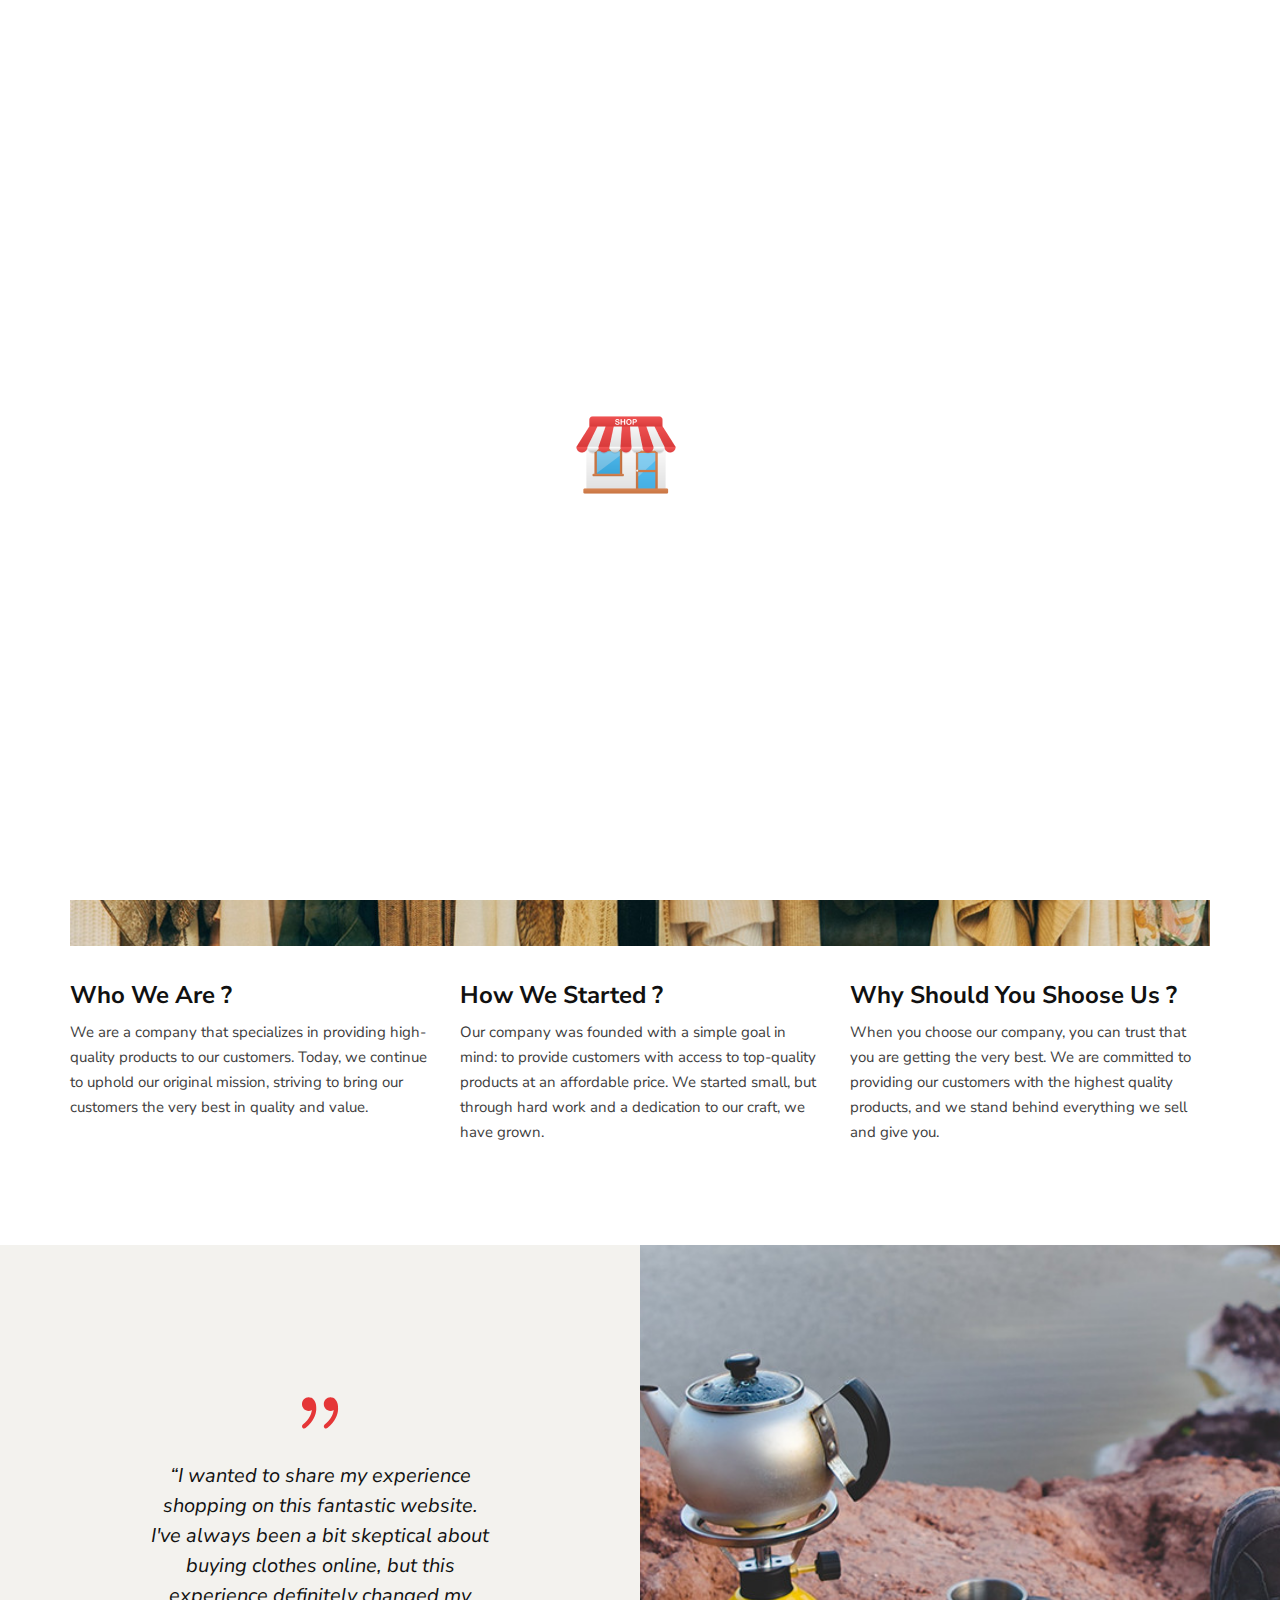
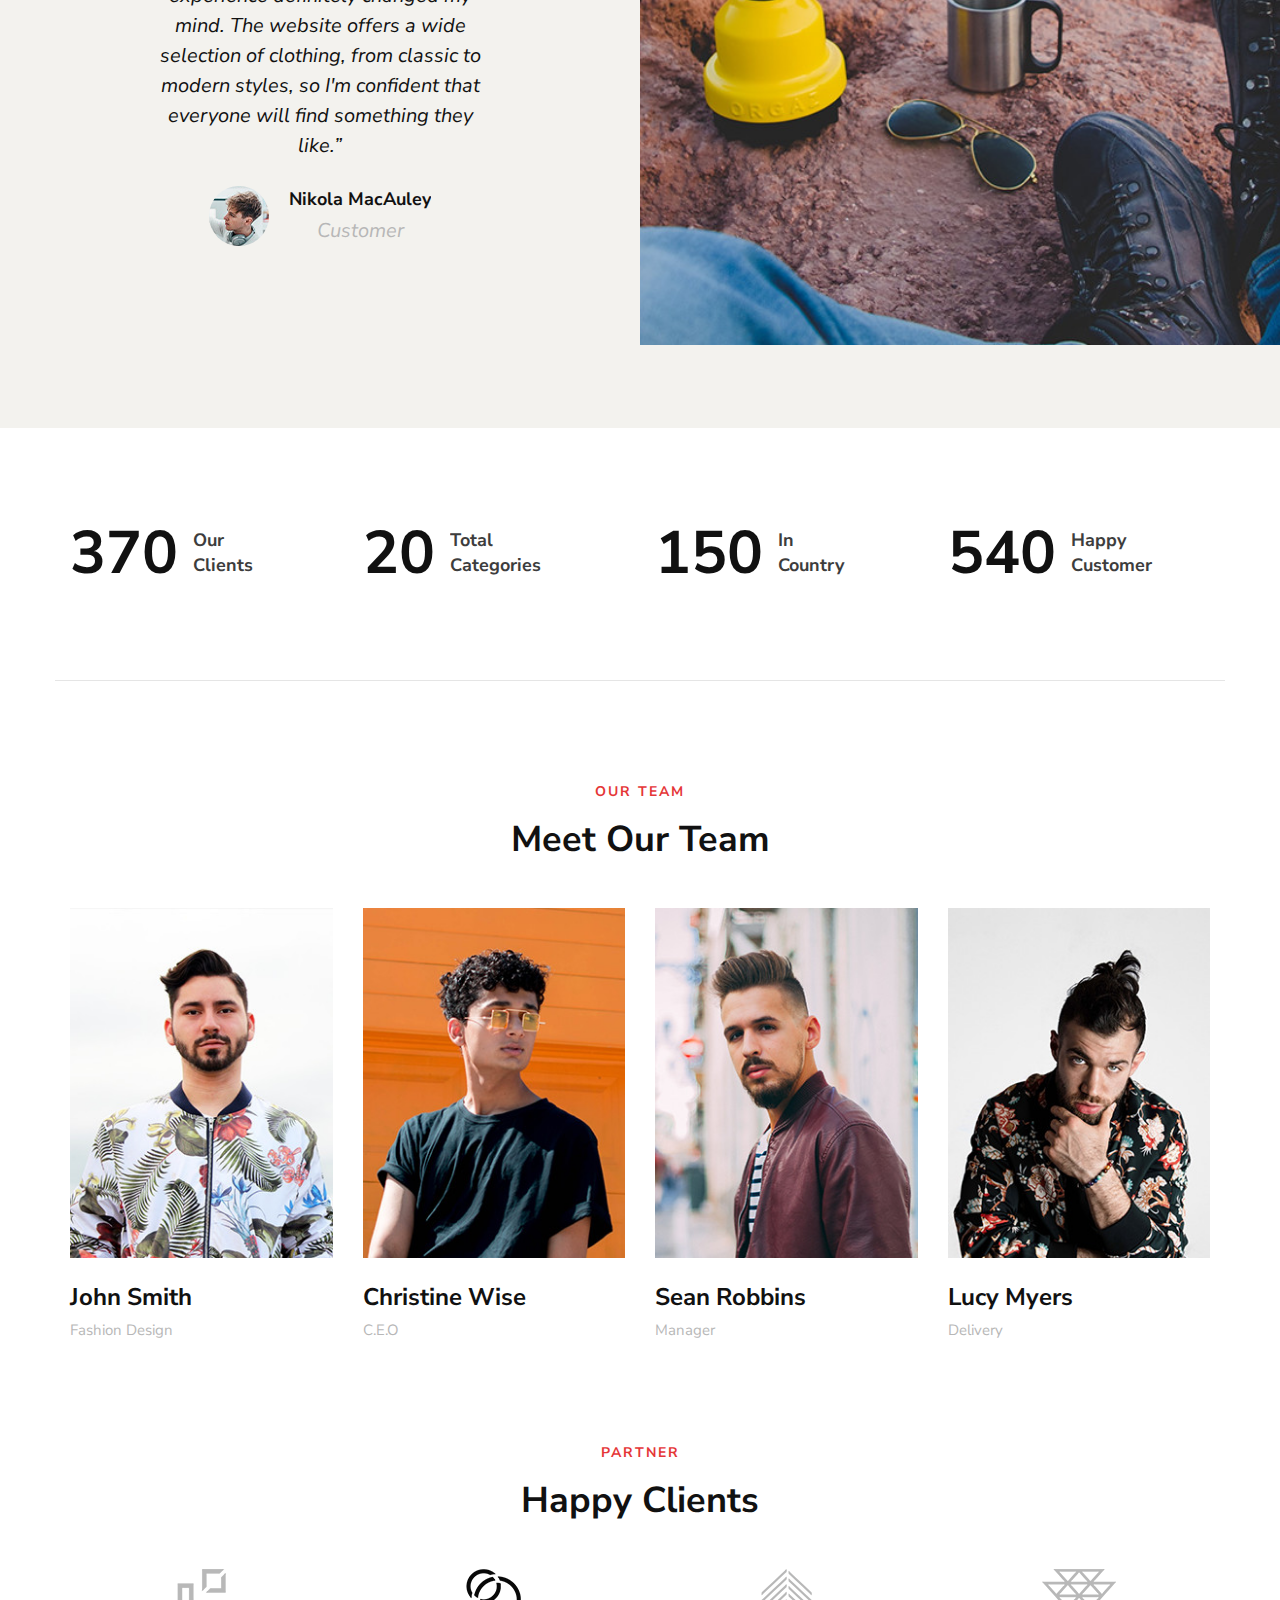
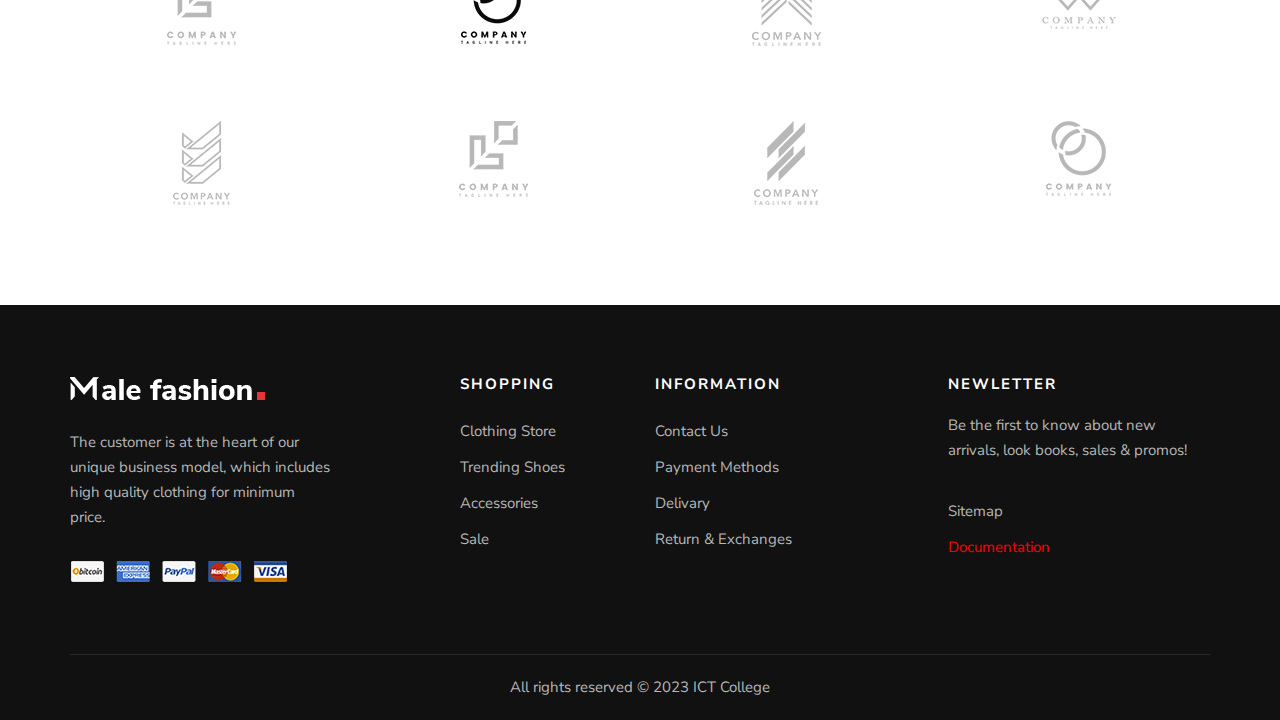
==== commit 12ac236f: "update" ====
--- a/about.html
+++ b/about.html
@@ -12,7 +12,7 @@
     <meta name="description" content="We are a company that specializes in providing high-quality products to our customers. We started small, but through hard work and a dedication to our craft, we have grown."/>
     <title>Male-Fashion | About</title>
 
-    <link rel="shortcut icon" href="img/favicon.ico" type="image/x-icon"/>
+    <link rel="icon" href="img/favicon.ico" type="image/x-icon"/>
 
     <!-- Google Font -->
     <link href="https://fonts.googleapis.com/css2?family=Nunito+Sans:wght@300;400;600;700;800;900&display=swap"
@@ -278,6 +278,16 @@
                             <p>Be the first to know about new arrivals, look books, sales & promos!</p>
                         </div>
                     </div>
+                    <div class="footer__widget">
+                        <ul>
+                            <li>
+                                <a href="sitemap.xml">Sitemap</a>
+                            </li>
+                            <li class="documentation">
+                                <a href="documentation.pdf">Documentation</a>
+                            </li>
+                        </ul>
+                    </div>
                 </div>
             </div>
             <div class="row">
@@ -295,14 +305,14 @@
     </div>
 
     <!-- Search Begin -->
-    <div class="search-model">
+    <!-- <div class="search-model">
         <div class="h-100 d-flex align-items-center justify-content-center">
             <div class="search-close-switch">+</div>
             <form class="search-model-form">
                 <input type="text" id="search-input" placeholder="Search here.....">
             </form>
         </div>
-    </div>
+    </div> -->
     <!-- Search End -->
 
     <!-- Js Plugins -->
--- a/css/style.css
+++ b/css/style.css
@@ -600,7 +600,9 @@
 /*---------------------
   Hero
 -----------------------*/
-
+.documentation a{
+	color: red!important;
+}
 .hero__slider.owl-carousel{
 	display: block;
 }
@@ -721,9 +723,9 @@
   
   #preloader img{
 	position: absolute;
-	top: 50%;
-	left: 50%;
-	transform: translate(-50%, -50%);
+	top: 45%;
+	left: 45%;
+	/* transform: translate(-50%, -50%); */
 	animation: spin 1.2s linear infinite;
   }
   @keyframes spin {
@@ -3626,7 +3628,18 @@
 	color: #b7b7b7;
 	margin-bottom: 30px;
 }
-
+#radios{
+	display: flex;
+	align-items: center;
+}
+.radiobtn{
+	margin-bottom: 0!important;
+	width: 20px!important;
+	margin-right: 5px!important;
+}
+#radios span{
+	margin-right: 15px!important;
+}
 .contact__form input::-webkit-input-placeholder {
 	color: #b7b7b7;
 }
